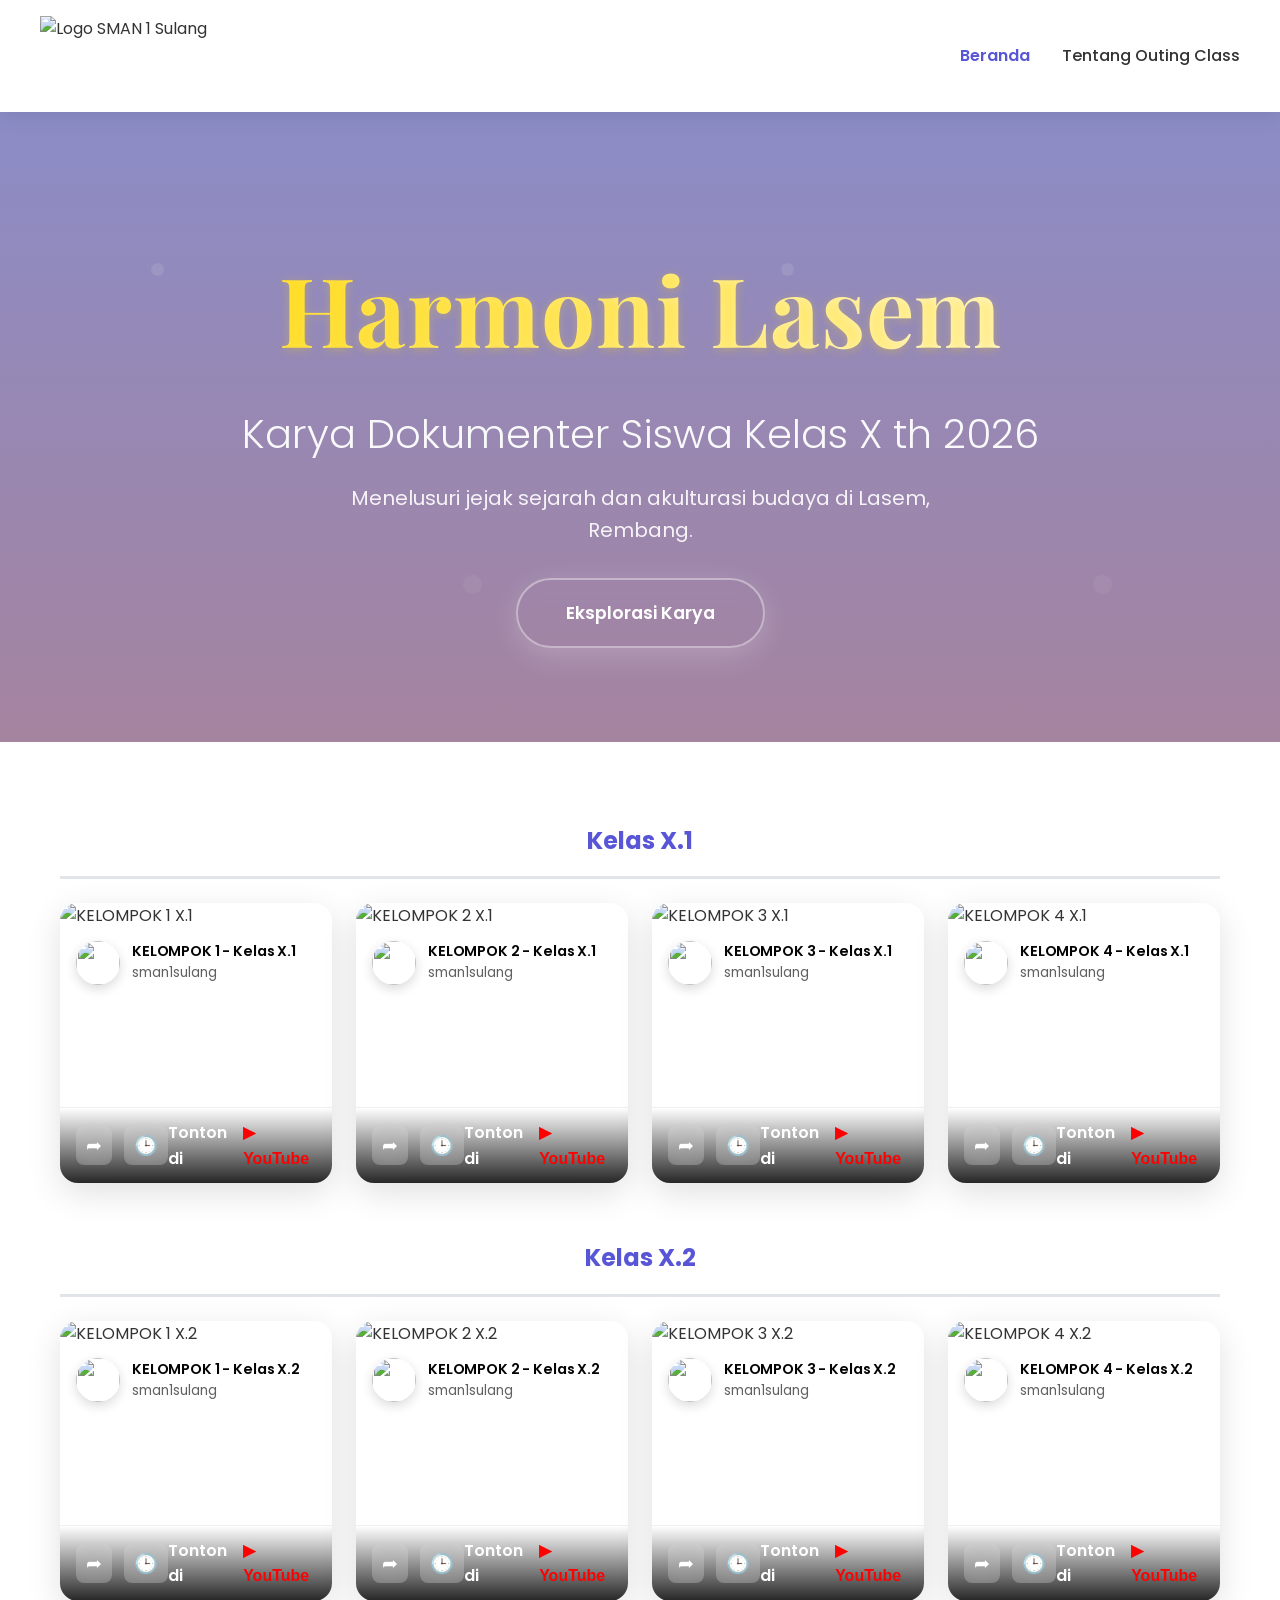
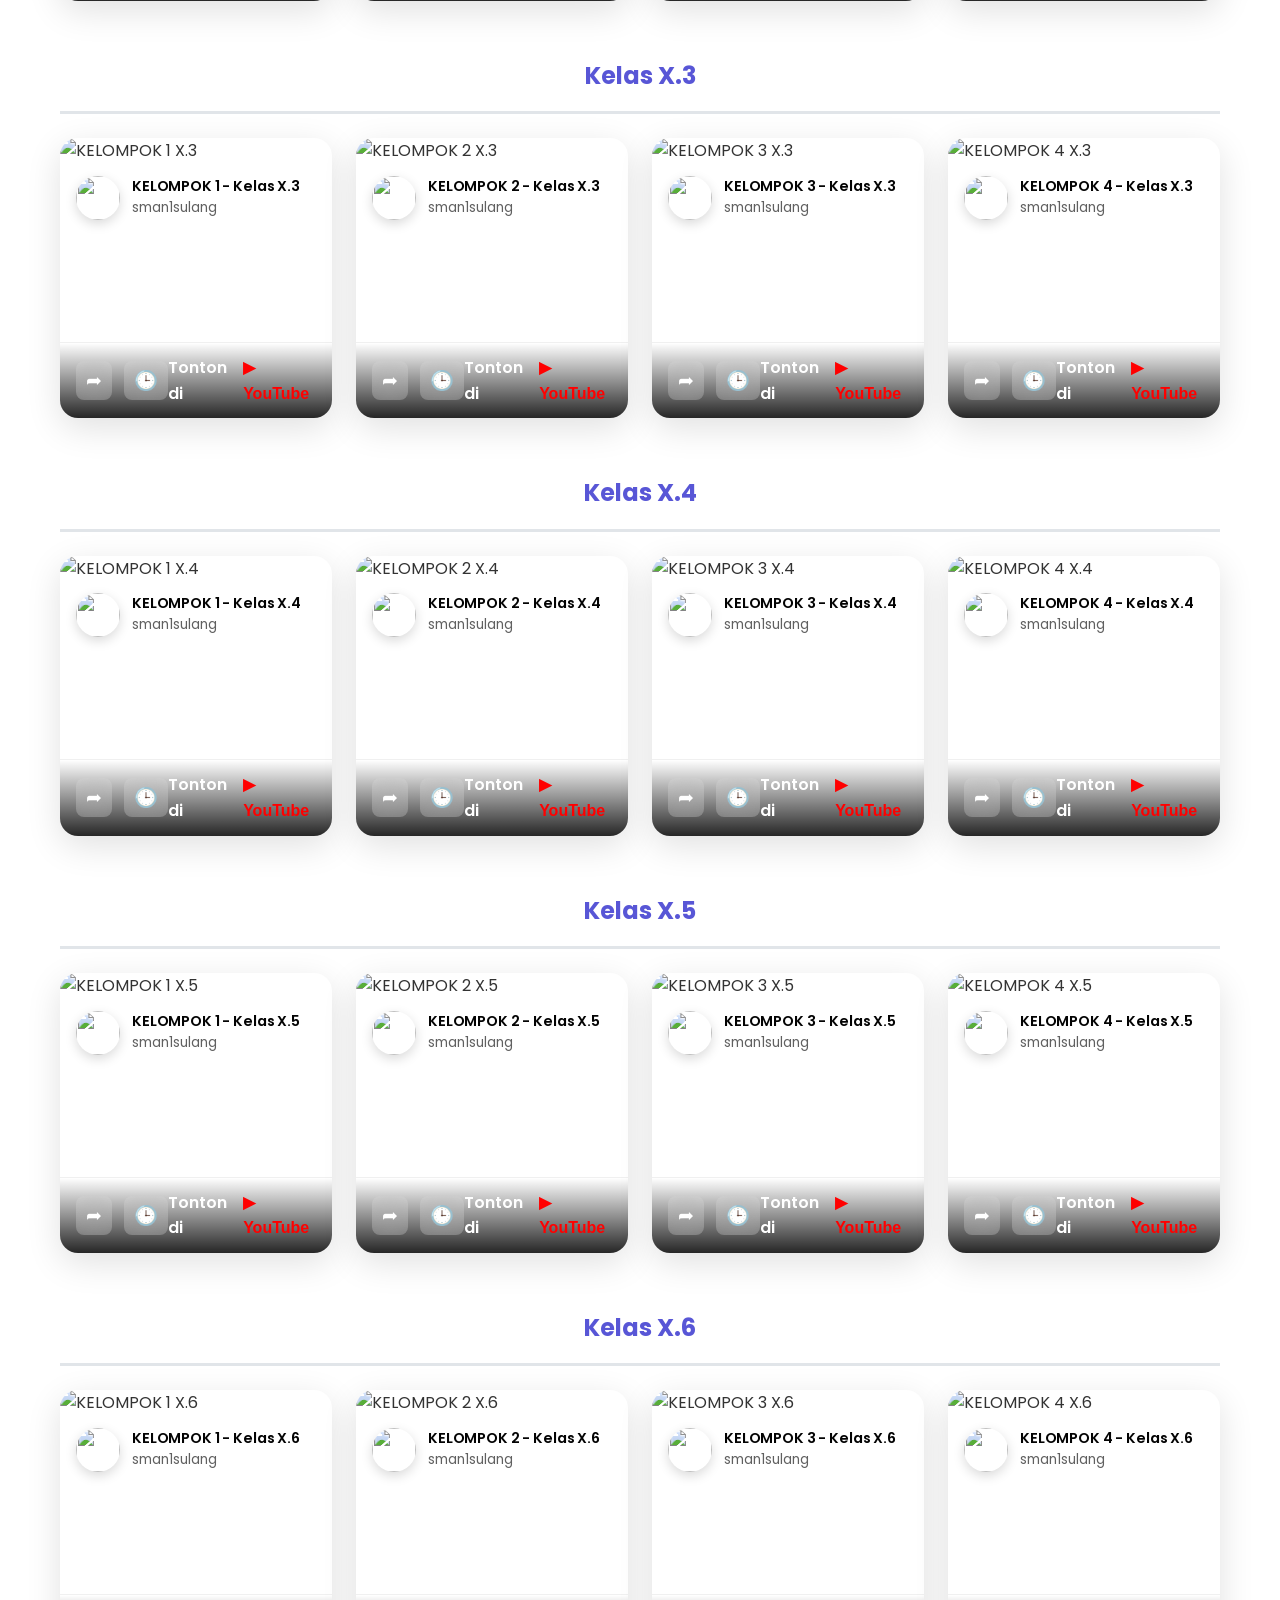
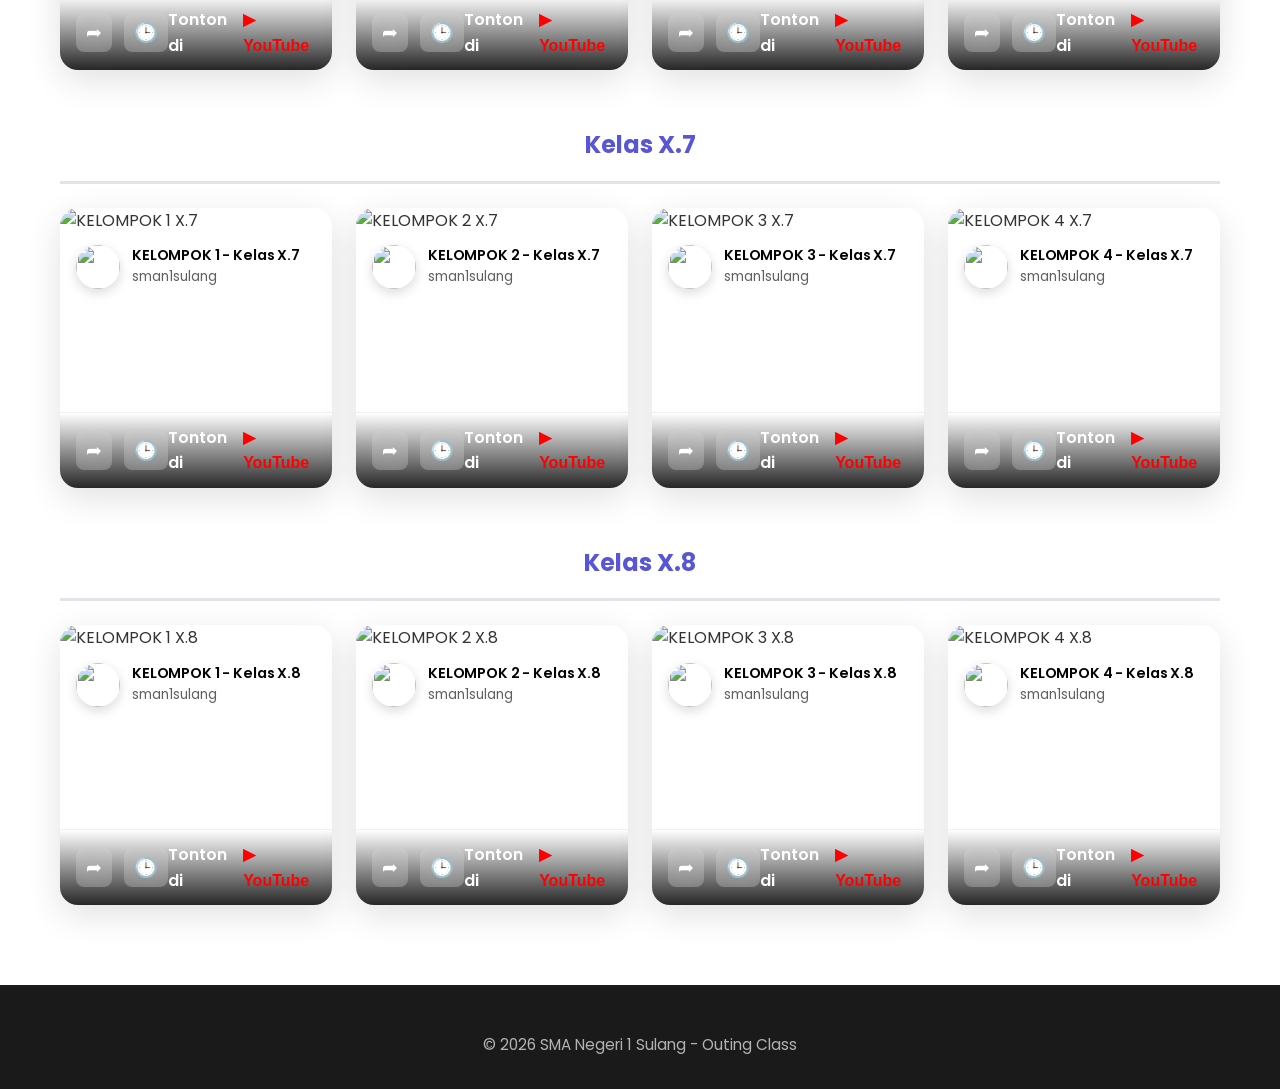
==== index.html @ b5f08b44 "Add files via upload" ====
<!DOCTYPE html>
<html lang="id">
<head>
    <meta charset="UTF-8">
    <meta name="viewport" content="width=device-width, initial-scale=1.0">
    <title>Harmoni Lasem - Galeri Karya Siswa</title>
<link rel="stylesheet" href="style.css">
    <script src="script.js" defer></script>
    <link href="https://fonts.googleapis.com/css2?family=Playfair+Display:ital,wght@0,700;1,700&amp;family=Poppins:wght@300;400;600&amp;display=swap" rel="stylesheet">
</head>
<body>

    <header class="header-section">
        <div class="container header-content">
            <img src="https://i.ibb.co.com/qY4R6RC9/logo-1.png" alt="Logo SMAN 1 Sulang" class="logo">
            <nav>
                <ul>
<li><a href="#" class="active">Beranda</a></li>
<li><a href="about-modal.html">Tentang Outing Class</a></li>
                </ul>
            </nav>
        </div>
    </header>

    <section class="hero">
        <div class="container">
            <h1 class="title-script">Harmoni Lasem</h1>
            <h2>Karya Dokumenter Siswa Kelas X th 2026</h2>
            <p>Menelusuri jejak sejarah dan akulturasi budaya di Lasem, Rembang.</p>
            <a href="#main-content" class="cta-button">Eksplorasi Karya</a>
        </div>
    </section>

    <main id="main-content" class="container">
        <div class="video-grid">
            <!-- Section Divider for X.1 -->
            <div style="grid-column: 1 / -1; text-align: center; padding: 2rem 0 1rem; font-size: 1.5rem; font-weight: 700; color: #5856d6; border-bottom: 3px solid #e1e5e9;">
                Kelas X.1
            </div>

            <!-- KELOMPOK 1 X.1 -->
            <a href="https://youtu.be/pcBZK5h7bUU?si=q7IPgpDXTKO3xxKL" target="_blank" class="video-link">
            <div class="video-container">
                <div class="yt-frame">
                    <img src="https://img.youtube.com/vi/pcBZK5h7bUU/maxresdefault.jpg" alt="KELOMPOK 1 X.1" class="yt-thumb">
                    <div class="yt-header">
                        <img src="logo.jpeg" class="channel-logo">
                        <div class="yt-titles">
                            <div class="video-title">KELOMPOK 1 - Kelas X.1</div>
                            <div class="channel-name">sman1sulang</div>
                        </div>
                    </div>
                    <div class="yt-play-btn">
                        <svg height="100%" version="1.1" viewBox="0 0 68 48" width="100%">
                            <path class="ytp-large-play-button-bg" d="M66.52,7.74c-0.78-2.93-2.49-5.41-5.42-6.19C55.79,0.13,34,0,34,0S12.21,0.13,6.9,1.55 c-2.93,0.78-4.63,3.26-5.42,6.19C0.06,13.05,0,24,0,24s0.06,10.95,1.48,16.26c0.78,2.93,2.49,5.41,5.42,6.19 C12.21,47.87,34,48,34,48s21.79-0.13,27.1-1.55c2.93-0.78,4.64-3.26,5.42-6.19C67.94,34.95,68,24,68,24S67.94,13.05,66.52,7.74z" fill="#f00"></path>
                            <path d="M 45,24 27,14 27,34" fill="#fff"></path>
                        </svg>
                    </div>
                    <div class="yt-footer">
                        <div class="yt-footer-left">
                            <button class="yt-icon-btn">➦</button>
                            <button class="yt-icon-btn">🕒</button>
                        </div>
                        <span class="yt-watch-link">
                            Tonton di <span class="yt-logo-text">▶ YouTube</span>
                        </span>
                    </div>
                </div>
            </div>
            </a>

            <!-- KELOMPOK 2 X.1 -->
            <a href="https://youtu.be/__XR0zE_ZVQ?si=6N3XcTKofDZyF2oX" target="_blank" class="video-link">
            <div class="video-container">
                <div class="yt-frame">
                    <img src="https://img.youtube.com/vi/__XR0zE_ZVQ/maxresdefault.jpg" alt="KELOMPOK 2 X.1" class="yt-thumb">
                    <div class="yt-header">
                        <img src="logo.jpeg" class="channel-logo">
                        <div class="yt-titles">
                            <div class="video-title">KELOMPOK 2 - Kelas X.1</div>
                            <div class="channel-name">sman1sulang</div>
                        </div>
                    </div>
                    <div class="yt-play-btn">
                        <svg height="100%" version="1.1" viewBox="0 0 68 48" width="100%">
                            <path class="ytp-large-play-button-bg" d="M66.52,7.74c-0.78-2.93-2.49-5.41-5.42-6.19C55.79,0.13,34,0,34,0S12.21,0.13,6.9,1.55 c-2.93,0.78-4.63,3.26-5.42,6.19C0.06,13.05,0,24,0,24s0.06,10.95,1.48,16.26c0.78,2.93,2.49,5.41,5.42,6.19 C12.21,47.87,34,48,34,48s21.79-0.13,27.1-1.55c2.93-0.78,4.64-3.26,5.42-6.19C67.94,34.95,68,24,68,24S67.94,13.05,66.52,7.74z" fill="#f00"></path>
                            <path d="M 45,24 27,14 27,34" fill="#fff"></path>
                        </svg>
                    </div>
                    <div class="yt-footer">
                        <div class="yt-footer-left">
                            <button class="yt-icon-btn">➦</button>
                            <button class="yt-icon-btn">🕒</button>
                        </div>
                        <span class="yt-watch-link">
                            Tonton di <span class="yt-logo-text">▶ YouTube</span>
                        </span>
                    </div>
                </div>
            </div>
            </a>

            <!-- KELOMPOK 3 X.1 -->
            <a href="https://youtu.be/mEAQKmsqgUo?si=3_nkqa0vFwJqg9dy" target="_blank" class="video-link">
            <div class="video-container">
                <div class="yt-frame">
                    <img src="https://img.youtube.com/vi/mEAQKmsqgUo/maxresdefault.jpg" alt="KELOMPOK 3 X.1" class="yt-thumb">
                    <div class="yt-header">
                        <img src="logo.jpeg" class="channel-logo">
                        <div class="yt-titles">
                            <div class="video-title">KELOMPOK 3 - Kelas X.1</div>
                            <div class="channel-name">sman1sulang</div>
                        </div>
                    </div>
                    <div class="yt-play-btn">
                        <svg height="100%" version="1.1" viewBox="0 0 68 48" width="100%">
                            <path class="ytp-large-play-button-bg" d="M66.52,7.74c-0.78-2.93-2.49-5.41-5.42-6.19C55.79,0.13,34,0,34,0S12.21,0.13,6.9,1.55 c-2.93,0.78-4.63,3.26-5.42,6.19C0.06,13.05,0,24,0,24s0.06,10.95,1.48,16.26c0.78,2.93,2.49,5.41,5.42,6.19 C12.21,47.87,34,48,34,48s21.79-0.13,27.1-1.55c2.93-0.78,4.64-3.26,5.42-6.19C67.94,34.95,68,24,68,24S67.94,13.05,66.52,7.74z" fill="#f00"></path>
                            <path d="M 45,24 27,14 27,34" fill="#fff"></path>
                        </svg>
                    </div>
                    <div class="yt-footer">
                        <div class="yt-footer-left">
                            <button class="yt-icon-btn">➦</button>
                            <button class="yt-icon-btn">🕒</button>
                        </div>
                        <span class="yt-watch-link">
                            Tonton di <span class="yt-logo-text">▶ YouTube</span>
                        </span>
                    </div>
                </div>
            </div>
            </a>

            <!-- KELOMPOK 4 X.1 -->
            <a href="https://youtu.be/B3sKmVxnNyg?si=pcuxHMN0-N9YpokQ" target="_blank" class="video-link">
            <div class="video-container">
                <div class="yt-frame">
                    <img src="https://img.youtube.com/vi/B3sKmVxnNyg/maxresdefault.jpg" alt="KELOMPOK 4 X.1" class="yt-thumb">
                    <div class="yt-header">
                        <img src="logo.jpeg" class="channel-logo">
                        <div class="yt-titles">
                            <div class="video-title">KELOMPOK 4 - Kelas X.1</div>
                            <div class="channel-name">sman1sulang</div>
                        </div>
                    </div>
                    <div class="yt-play-btn">
                        <svg height="100%" version="1.1" viewBox="0 0 68 48" width="100%">
                            <path class="ytp-large-play-button-bg" d="M66.52,7.74c-0.78-2.93-2.49-5.41-5.42-6.19C55.79,0.13,34,0,34,0S12.21,0.13,6.9,1.55 c-2.93,0.78-4.63,3.26-5.42,6.19C0.06,13.05,0,24,0,24s0.06,10.95,1.48,16.26c0.78,2.93,2.49,5.41,5.42,6.19 C12.21,47.87,34,48,34,48s21.79-0.13,27.1-1.55c2.93-0.78,4.64-3.26,5.42-6.19C67.94,34.95,68,24,68,24S67.94,13.05,66.52,7.74z" fill="#f00"></path>
                            <path d="M 45,24 27,14 27,34" fill="#fff"></path>
                        </svg>
                    </div>
                    <div class="yt-footer">
                        <div class="yt-footer-left">
                            <button class="yt-icon-btn">➦</button>
                            <button class="yt-icon-btn">🕒</button>
                        </div>
                        <span class="yt-watch-link">
                            Tonton di <span class="yt-logo-text">▶ YouTube</span>
                        </span>
                    </div>
                </div>
            </div>
            </a>


            <!-- Section Divider for X.2 -->
            <div style="grid-column: 1 / -1; text-align: center; padding: 2rem 0 1rem; font-size: 1.5rem; font-weight: 700; color: #5856d6; border-bottom: 3px solid #e1e5e9;">
                Kelas X.2
            </div>

            <!-- KELOMPOK 1 X.2 -->
            <a href="https://youtu.be/zAtWSWYkLL8?feature=shared" target="_blank" class="video-link">
            <div class="video-container">
                <div class="yt-frame">
                    <img src="https://img.youtube.com/vi/zAtWSWYkLL8/maxresdefault.jpg" alt="KELOMPOK 1 X.2" class="yt-thumb">
                    <div class="yt-header">
                        <img src="logo.jpeg" class="channel-logo">
                        <div class="yt-titles">
                            <div class="video-title">KELOMPOK 1 - Kelas X.2</div>
                            <div class="channel-name">sman1sulang</div>
                        </div>
                    </div>
                    <div class="yt-play-btn">
                        <svg height="100%" version="1.1" viewBox="0 0 68 48" width="100%">
                            <path class="ytp-large-play-button-bg" d="M66.52,7.74c-0.78-2.93-2.49-5.41-5.42-6.19C55.79,0.13,34,0,34,0S12.21,0.13,6.9,1.55 c-2.93,0.78-4.63,3.26-5.42,6.19C0.06,13.05,0,24,0,24s0.06,10.95,1.48,16.26c0.78,2.93,2.49,5.41,5.42,6.19 C12.21,47.87,34,48,34,48s21.79-0.13,27.1-1.55c2.93-0.78,4.64-3.26,5.42-6.19C67.94,34.95,68,24,68,24S67.94,13.05,66.52,7.74z" fill="#f00"></path>
                            <path d="M 45,24 27,14 27,34" fill="#fff"></path>
                        </svg>
                    </div>
                    <div class="yt-footer">
                        <div class="yt-footer-left">
                            <button class="yt-icon-btn">➦</button>
                            <button class="yt-icon-btn">🕒</button>
                        </div>
                        <span class="yt-watch-link">
                            Tonton di <span class="yt-logo-text">▶ YouTube</span>
                        </span>
                    </div>
                </div>
            </div>
            </a>

            <!-- KELOMPOK 2 X.2 -->
            <a href="https://youtu.be/PwWCE20qEDw?si=O34WefiMrpA0xLQM" target="_blank" class="video-link">
            <div class="video-container">
                <div class="yt-frame">
                    <img src="https://img.youtube.com/vi/PwWCE20qEDw/maxresdefault.jpg" alt="KELOMPOK 2 X.2" class="yt-thumb">
                    <div class="yt-header">
                        <img src="logo.jpeg" class="channel-logo">
                        <div class="yt-titles">
                            <div class="video-title">KELOMPOK 2 - Kelas X.2</div>
                            <div class="channel-name">sman1sulang</div>
                        </div>
                    </div>
                    <div class="yt-play-btn">
                        <svg height="100%" version="1.1" viewBox="0 0 68 48" width="100%">
                            <path class="ytp-large-play-button-bg" d="M66.52,7.74c-0.78-2.93-2.49-5.41-5.42-6.19C55.79,0.13,34,0,34,0S12.21,0.13,6.9,1.55 c-2.93,0.78-4.63,3.26-5.42,6.19C0.06,13.05,0,24,0,24s0.06,10.95,1.48,16.26c0.78,2.93,2.49,5.41,5.42,6.19 C12.21,47.87,34,48,34,48s21.79-0.13,27.1-1.55c2.93-0.78,4.64-3.26,5.42-6.19C67.94,34.95,68,24,68,24S67.94,13.05,66.52,7.74z" fill="#f00"></path>
                            <path d="M 45,24 27,14 27,34" fill="#fff"></path>
                        </svg>
                    </div>
                    <div class="yt-footer">
                        <div class="yt-footer-left">
                            <button class="yt-icon-btn">➦</button>
                            <button class="yt-icon-btn">🕒</button>
                        </div>
                        <span class="yt-watch-link">
                            Tonton di <span class="yt-logo-text">▶ YouTube</span>
                        </span>
                    </div>
                </div>
            </div>
            </a>

            <!-- KELOMPOK 3 X.2 -->
            <a href="https://youtu.be/ZH-pacvJlBg?feature=shared" target="_blank" class="video-link">
            <div class="video-container">
                <div class="yt-frame">
                    <img src="https://img.youtube.com/vi/ZH-pacvJlBg/maxresdefault.jpg" alt="KELOMPOK 3 X.2" class="yt-thumb">
                    <div class="yt-header">
                        <img src="logo.jpeg" class="channel-logo">
                        <div class="yt-titles">
                            <div class="video-title">KELOMPOK 3 - Kelas X.2</div>
                            <div class="channel-name">sman1sulang</div>
                        </div>
                    </div>
                    <div class="yt-play-btn">
                        <svg height="100%" version="1.1" viewBox="0 0 68 48" width="100%">
                            <path class="ytp-large-play-button-bg" d="M66.52,7.74c-0.78-2.93-2.49-5.41-5.42-6.19C55.79,0.13,34,0,34,0S12.21,0.13,6.9,1.55 c-2.93,0.78-4.63,3.26-5.42,6.19C0.06,13.05,0,24,0,24s0.06,10.95,1.48,16.26c0.78,2.93,2.49,5.41,5.42,6.19 C12.21,47.87,34,48,34,48s21.79-0.13,27.1-1.55c2.93-0.78,4.64-3.26,5.42-6.19C67.94,34.95,68,24,68,24S67.94,13.05,66.52,7.74z" fill="#f00"></path>
                            <path d="M 45,24 27,14 27,34" fill="#fff"></path>
                        </svg>
                    </div>
                    <div class="yt-footer">
                        <div class="yt-footer-left">
                            <button class="yt-icon-btn">➦</button>
                            <button class="yt-icon-btn">🕒</button>
                        </div>
                        <span class="yt-watch-link">
                            Tonton di <span class="yt-logo-text">▶ YouTube</span>
                        </span>
                    </div>
                </div>
            </div>
            </a>

            <!-- KELOMPOK 4 X.2 -->
            <a href="https://youtu.be/HDqShQtXJug?si=Kl_oqOSu0D5CcJas" target="_blank" class="video-link">
            <div class="video-container">
                <div class="yt-frame">
                    <img src="https://img.youtube.com/vi/HDqShQtXJug/maxresdefault.jpg" alt="KELOMPOK 4 X.2" class="yt-thumb">
                    <div class="yt-header">
                        <img src="logo.jpeg" class="channel-logo">
                        <div class="yt-titles">
                            <div class="video-title">KELOMPOK 4 - Kelas X.2</div>
                            <div class="channel-name">sman1sulang</div>
                        </div>
                    </div>
                    <div class="yt-play-btn">
                        <svg height="100%" version="1.1" viewBox="0 0 68 48" width="100%">
                            <path class="ytp-large-play-button-bg" d="M66.52,7.74c-0.78-2.93-2.49-5.41-5.42-6.19C55.79,0.13,34,0,34,0S12.21,0.13,6.9,1.55 c-2.93,0.78-4.63,3.26-5.42,6.19C0.06,13.05,0,24,0,24s0.06,10.95,1.48,16.26c0.78,2.93,2.49,5.41,5.42,6.19 C12.21,47.87,34,48,34,48s21.79-0.13,27.1-1.55c2.93-0.78,4.64-3.26,5.42-6.19C67.94,34.95,68,24,68,24S67.94,13.05,66.52,7.74z" fill="#f00"></path>
                            <path d="M 45,24 27,14 27,34" fill="#fff"></path>
                        </svg>
                    </div>
                    <div class="yt-footer">
                        <div class="yt-footer-left">
                            <button class="yt-icon-btn">➦</button>
                            <button class="yt-icon-btn">🕒</button>
                        </div>
                        <span class="yt-watch-link">
                            Tonton di <span class="yt-logo-text">▶ YouTube</span>
                        </span>
                    </div>
                </div>
            </div>
            </a>

            <!-- Section Divider for X.3 -->
            <div style="grid-column: 1 / -1; text-align: center; padding: 2rem 0 1rem; font-size: 1.5rem; font-weight: 700; color: #5856d6; border-bottom: 3px solid #e1e5e9;">
                Kelas X.3
            </div>

            <!-- KELOMPOK 1 X.3 -->
            <a href="https://youtu.be/-9wzygX2t-o?si=-GBWYjVt5IVzeVZ1" target="_blank" class="video-link">
            <div class="video-container">
                <div class="yt-frame">
                    <img src="https://img.youtube.com/vi/-9wzygX2t-o/maxresdefault.jpg" alt="KELOMPOK 1 X.3" class="yt-thumb">
                    <div class="yt-header">
                        <img src="logo.jpeg" class="channel-logo">
                        <div class="yt-titles">
                            <div class="video-title">KELOMPOK 1 - Kelas X.3</div>
                            <div class="channel-name">sman1sulang</div>
                        </div>
                    </div>
                    <div class="yt-play-btn">
                        <svg height="100%" version="1.1" viewBox="0 0 68 48" width="100%">
                            <path class="ytp-large-play-button-bg" d="M66.52,7.74c-0.78-2.93-2.49-5.41-5.42-6.19C55.79,0.13,34,0,34,0S12.21,0.13,6.9,1.55 c-2.93,0.78-4.63,3.26-5.42,6.19C0.06,13.05,0,24,0,24s0.06,10.95,1.48,16.26c0.78,2.93,2.49,5.41,5.42,6.19 C12.21,47.87,34,48,34,48s21.79-0.13,27.1-1.55c2.93-0.78,4.64-3.26,5.42-6.19C67.94,34.95,68,24,68,24S67.94,13.05,66.52,7.74z" fill="#f00"></path>
                            <path d="M 45,24 27,14 27,34" fill="#fff"></path>
                        </svg>
                    </div>
                    <div class="yt-footer">
                        <div class="yt-footer-left">
                            <button class="yt-icon-btn">➦</button>
                            <button class="yt-icon-btn">🕒</button>
                        </div>
                        <span class="yt-watch-link">
                            Tonton di <span class="yt-logo-text">▶ YouTube</span>
                        </span>
                    </div>
                </div>
            </div>
            </a>

            <!-- KELOMPOK 2 X.3 -->
            <a href="https://youtu.be/sIhjLl4dTww?feature=shared" target="_blank" class="video-link">
            <div class="video-container">
                <div class="yt-frame">
                    <img src="https://img.youtube.com/vi/sIhjLl4dTww/maxresdefault.jpg" alt="KELOMPOK 2 X.3" class="yt-thumb">
                    <div class="yt-header">
                        <img src="logo.jpeg" class="channel-logo">
                        <div class="yt-titles">
                            <div class="video-title">KELOMPOK 2 - Kelas X.3</div>
                            <div class="channel-name">sman1sulang</div>
                        </div>
                    </div>
                    <div class="yt-play-btn">
                        <svg height="100%" version="1.1" viewBox="0 0 68 48" width="100%">
                            <path class="ytp-large-play-button-bg" d="M66.52,7.74c-0.78-2.93-2.49-5.41-5.42-6.19C55.79,0.13,34,0,34,0S12.21,0.13,6.9,1.55 c-2.93,0.78-4.63,3.26-5.42,6.19C0.06,13.05,0,24,0,24s0.06,10.95,1.48,16.26c0.78,2.93,2.49,5.41,5.42,6.19 C12.21,47.87,34,48,34,48s21.79-0.13,27.1-1.55c2.93-0.78,4.64-3.26,5.42-6.19C67.94,34.95,68,24,68,24S67.94,13.05,66.52,7.74z" fill="#f00"></path>
                            <path d="M 45,24 27,14 27,34" fill="#fff"></path>
                        </svg>
                    </div>
                    <div class="yt-footer">
                        <div class="yt-footer-left">
                            <button class="yt-icon-btn">➦</button>
                            <button class="yt-icon-btn">🕒</button>
                        </div>
                        <span class="yt-watch-link">
                            Tonton di <span class="yt-logo-text">▶ YouTube</span>
                        </span>
                    </div>
                </div>
            </div>
            </a>

            <!-- KELOMPOK 3 X.3 -->
            <a href="https://youtu.be/8-RYG8P07uE?si=d3idnYQjxhCtLZ3E" target="_blank" class="video-link">
            <div class="video-container">
                <div class="yt-frame">
                    <img src="https://img.youtube.com/vi/8-RYG8P07uE/maxresdefault.jpg" alt="KELOMPOK 3 X.3" class="yt-thumb">
                    <div class="yt-header">
                        <img src="logo.jpeg" class="channel-logo">
                        <div class="yt-titles">
                            <div class="video-title">KELOMPOK 3 - Kelas X.3</div>
                            <div class="channel-name">sman1sulang</div>
                        </div>
                    </div>
                    <div class="yt-play-btn">
                        <svg height="100%" version="1.1" viewBox="0 0 68 48" width="100%">
                            <path class="ytp-large-play-button-bg" d="M66.52,7.74c-0.78-2.93-2.49-5.41-5.42-6.19C55.79,0.13,34,0,34,0S12.21,0.13,6.9,1.55 c-2.93,0.78-4.63,3.26-5.42,6.19C0.06,13.05,0,24,0,24s0.06,10.95,1.48,16.26c0.78,2.93,2.49,5.41,5.42,6.19 C12.21,47.87,34,48,34,48s21.79-0.13,27.1-1.55c2.93-0.78,4.64-3.26,5.42-6.19C67.94,34.95,68,24,68,24S67.94,13.05,66.52,7.74z" fill="#f00"></path>
                            <path d="M 45,24 27,14 27,34" fill="#fff"></path>
                        </svg>
                    </div>
                    <div class="yt-footer">
                        <div class="yt-footer-left">
                            <button class="yt-icon-btn">➦</button>
                            <button class="yt-icon-btn">🕒</button>
                        </div>
                        <span class="yt-watch-link">
                            Tonton di <span class="yt-logo-text">▶ YouTube</span>
                        </span>
                    </div>
                </div>
            </div>
            </a>

            <!-- KELOMPOK 4 X.3 -->
            <a href="https://youtu.be/rwPOwmh86Ao?si=12TY2B5uJcc0V-U2" target="_blank" class="video-link">
            <div class="video-container">
                <div class="yt-frame">
                    <img src="https://img.youtube.com/vi/rwPOwmh86Ao/maxresdefault.jpg" alt="KELOMPOK 4 X.3" class="yt-thumb">
                    <div class="yt-header">
                        <img src="logo.jpeg" class="channel-logo">
                        <div class="yt-titles">
                            <div class="video-title">KELOMPOK 4 - Kelas X.3</div>
                            <div class="channel-name">sman1sulang</div>
                        </div>
                    </div>
                    <div class="yt-play-btn">
                        <svg height="100%" version="1.1" viewBox="0 0 68 48" width="100%">
                            <path class="ytp-large-play-button-bg" d="M66.52,7.74c-0.78-2.93-2.49-5.41-5.42-6.19C55.79,0.13,34,0,34,0S12.21,0.13,6.9,1.55 c-2.93,0.78-4.63,3.26-5.42,6.19C0.06,13.05,0,24,0,24s0.06,10.95,1.48,16.26c0.78,2.93,2.49,5.41,5.42,6.19 C12.21,47.87,34,48,34,48s21.79-0.13,27.1-1.55c2.93-0.78,4.64-3.26,5.42-6.19C67.94,34.95,68,24,68,24S67.94,13.05,66.52,7.74z" fill="#f00"></path>
                            <path d="M 45,24 27,14 27,34" fill="#fff"></path>
                        </svg>
                    </div>
                    <div class="yt-footer">
                        <div class="yt-footer-left">
                            <button class="yt-icon-btn">➦</button>
                            <button class="yt-icon-btn">🕒</button>
                        </div>
                        <span class="yt-watch-link">
                            Tonton di <span class="yt-logo-text">▶ YouTube</span>
                        </span>
                    </div>
                </div>
            </div>
            </a>

            <!-- Section Divider for X.4 -->
            <div style="grid-column: 1 / -1; text-align: center; padding: 2rem 0 1rem; font-size: 1.5rem; font-weight: 700; color: #5856d6; border-bottom: 3px solid #e1e5e9;">
                Kelas X.4
            </div>

            <!-- KELOMPOK 1 X.4 -->
            <!-- KELOMPOK 1 X.4 -->
            <a href="https://youtu.be/jksx3lnDSNw?si=74L1YvnlNcRRCenN" target="_blank" class="video-link">
            <div class="video-container">
                <div class="yt-frame">
                    <img src="https://img.youtube.com/vi/jksx3lnDSNw/maxresdefault.jpg" alt="KELOMPOK 1 X.4" class="yt-thumb">
                    <div class="yt-header">
                        <img src="logo.jpeg" class="channel-logo">
                        <div class="yt-titles">
                            <div class="video-title">KELOMPOK 1 - Kelas X.4</div>
                            <div class="channel-name">sman1sulang</div>
                        </div>
                    </div>
                    <div class="yt-play-btn">
                        <svg height="100%" version="1.1" viewBox="0 0 68 48" width="100%">
                            <path class="ytp-large-play-button-bg" d="M66.52,7.74c-0.78-2.93-2.49-5.41-5.42-6.19C55.79,0.13,34,0,34,0S12.21,0.13,6.9,1.55 c-2.93,0.78-4.63,3.26-5.42,6.19C0.06,13.05,0,24,0,24s0.06,10.95,1.48,16.26c0.78,2.93,2.49,5.41,5.42,6.19 C12.21,47.87,34,48,34,48s21.79-0.13,27.1-1.55c2.93-0.78,4.64-3.26,5.42-6.19C67.94,34.95,68,24,68,24S67.94,13.05,66.52,7.74z" fill="#f00"></path>
                            <path d="M 45,24 27,14 27,34" fill="#fff"></path>
                        </svg>
                    </div>
                    <div class="yt-footer">
                        <div class="yt-footer-left">
                            <button class="yt-icon-btn">➦</button>
                            <button class="yt-icon-btn">🕒</button>
                        </div>
                        <span class="yt-watch-link">
                            Tonton di <span class="yt-logo-text">▶ YouTube</span>
                        </span>
                    </div>
                </div>
            </div>
            </a>

            <!-- KELOMPOK 2 X.4 -->
            <!-- KELOMPOK 2 X.4 -->
            <a href="https://youtu.be/G9JWuQIMaTo?si=wwx-W9ESY1Jji5hB" target="_blank" class="video-link">
            <div class="video-container">
                <div class="yt-frame">
                    <img src="https://img.youtube.com/vi/G9JWuQIMaTo/maxresdefault.jpg" alt="KELOMPOK 2 X.4" class="yt-thumb">
                    <div class="yt-header">
                        <img src="logo.jpeg" class="channel-logo">
                        <div class="yt-titles">
                            <div class="video-title">KELOMPOK 2 - Kelas X.4</div>
                            <div class="channel-name">sman1sulang</div>
                        </div>
                    </div>
                    <div class="yt-play-btn">
                        <svg height="100%" version="1.1" viewBox="0 0 68 48" width="100%">
                            <path class="ytp-large-play-button-bg" d="M66.52,7.74c-0.78-2.93-2.49-5.41-5.42-6.19C55.79,0.13,34,0,34,0S12.21,0.13,6.9,1.55 c-2.93,0.78-4.63,3.26-5.42,6.19C0.06,13.05,0,24,0,24s0.06,10.95,1.48,16.26c0.78,2.93,2.49,5.41,5.42,6.19 C12.21,47.87,34,48,34,48s21.79-0.13,27.1-1.55c2.93-0.78,4.64-3.26,5.42-6.19C67.94,34.95,68,24,68,24S67.94,13.05,66.52,7.74z" fill="#f00"></path>
                            <path d="M 45,24 27,14 27,34" fill="#fff"></path>
                        </svg>
                    </div>
                    <div class="yt-footer">
                        <div class="yt-footer-left">
                            <button class="yt-icon-btn">➦</button>
                            <button class="yt-icon-btn">🕒</button>
                        </div>
                        <span class="yt-watch-link">
                            Tonton di <span class="yt-logo-text">▶ YouTube</span>
                        </span>
                    </div>
                </div>
            </div>
            </a>

            <!-- KELOMPOK 3 X.4 -->
            <!-- KELOMPOK 3 X.4 -->
            <a href="https://youtu.be/ZVpVG_KNKC4?si=NpAqOkTMYB6MQzeG" target="_blank" class="video-link">
            <div class="video-container">
                <div class="yt-frame">
                    <img src="https://img.youtube.com/vi/ZVpVG_KNKC4/maxresdefault.jpg" alt="KELOMPOK 3 X.4" class="yt-thumb">
                    <div class="yt-header">
                        <img src="logo.jpeg" class="channel-logo">
                        <div class="yt-titles">
                            <div class="video-title">KELOMPOK 3 - Kelas X.4</div>
                            <div class="channel-name">sman1sulang</div>
                        </div>
                    </div>
                    <div class="yt-play-btn">
                        <svg height="100%" version="1.1" viewBox="0 0 68 48" width="100%">
                            <path class="ytp-large-play-button-bg" d="M66.52,7.74c-0.78-2.93-2.49-5.41-5.42-6.19C55.79,0.13,34,0,34,0S12.21,0.13,6.9,1.55 c-2.93,0.78-4.63,3.26-5.42,6.19C0.06,13.05,0,24,0,24s0.06,10.95,1.48,16.26c0.78,2.93,2.49,5.41,5.42,6.19 C12.21,47.87,34,48,34,48s21.79-0.13,27.1-1.55c2.93-0.78,4.64-3.26,5.42-6.19C67.94,34.95,68,24,68,24S67.94,13.05,66.52,7.74z" fill="#f00"></path>
                            <path d="M 45,24 27,14 27,34" fill="#fff"></path>
                        </svg>
                    </div>
                    <div class="yt-footer">
                        <div class="yt-footer-left">
                            <button class="yt-icon-btn">➦</button>
                            <button class="yt-icon-btn">🕒</button>
                        </div>
                        <span class="yt-watch-link">
                            Tonton di <span class="yt-logo-text">▶ YouTube</span>
                        </span>
                    </div>
                </div>
            </div>
            </a>

            <!-- KELOMPOK 4 X.4 -->
<a href="https://youtu.be/wl-h5WZ-Pb8?si=pWBGN_peqsGiX5M0" target="_blank" class="video-link">
            <div class="video-container">
                <div class="yt-frame">
                    <img src="https://img.youtube.com/vi/wl-h5WZ-Pb8/maxresdefault.jpg" alt="KELOMPOK 4 X.4" class="yt-thumb">
                    <div class="yt-header">
                        <img src="logo.jpeg" class="channel-logo">
                        <div class="yt-titles">
                            <div class="video-title">KELOMPOK 4 - Kelas X.4</div>
                            <div class="channel-name">sman1sulang</div>
                        </div>
                    </div>
                    <div class="yt-play-btn">
                        <svg height="100%" version="1.1" viewBox="0 0 68 48" width="100%">
                            <path class="ytp-large-play-button-bg" d="M66.52,7.74c-0.78-2.93-2.49-5.41-5.42-6.19C55.79,0.13,34,0,34,0S12.21,0.13,6.9,1.55 c-2.93,0.78-4.63,3.26-5.42,6.19C0.06,13.05,0,24,0,24s0.06,10.95,1.48,16.26c0.78,2.93,2.49,5.41,5.42,6.19 C12.21,47.87,34,48,34,48s21.79-0.13,27.1-1.55c2.93-0.78,4.64-3.26,5.42-6.19C67.94,34.95,68,24,68,24S67.94,13.05,66.52,7.74z" fill="#f00"></path>
                            <path d="M 45,24 27,14 27,34" fill="#fff"></path>
                        </svg>
                    </div>
                    <div class="yt-footer">
                        <div class="yt-footer-left">
                            <button class="yt-icon-btn">➦</button>
                            <button class="yt-icon-btn">🕒</button>
                        </div>
                        <span class="yt-watch-link">
                            Tonton di <span class="yt-logo-text">▶ YouTube</span>
                        </span>
                    </div>
                </div>
            </div>
            </a>
            
            <!-- Section Divider for X.5 -->
            <div style="grid-column: 1 / -1; text-align: center; padding: 2rem 0 1rem; font-size: 1.5rem; font-weight: 700; color: #5856d6; border-bottom: 3px solid #e1e5e9;">
                Kelas X.5
            </div>
            <!-- KELOMPOK 1 X.5 -->
            <a href="https://youtu.be/wY7EneGaGh8?si=6z4t_OkhU2WpImTf" target="_blank" class="video-link">
            <div class="video-container">
                <div class="yt-frame">
                    <img src="https://img.youtube.com/vi/wY7EneGaGh8/maxresdefault.jpg" alt="KELOMPOK 1 X.5" class="yt-thumb">
                    <div class="yt-header">
                        <img src="logo.jpeg" class="channel-logo">
                        <div class="yt-titles">
                            <div class="video-title">KELOMPOK 1 - Kelas X.5</div>
                            <div class="channel-name">sman1sulang</div>
                        </div>
                    </div>
                    <div class="yt-play-btn">
                        <svg height="100%" version="1.1" viewBox="0 0 68 48" width="100%">
                            <path class="ytp-large-play-button-bg" d="M66.52,7.74c-0.78-2.93-2.49-5.41-5.42-6.19C55.79,0.13,34,0,34,0S12.21,0.13,6.9,1.55 c-2.93,0.78-4.63,3.26-5.42,6.19C0.06,13.05,0,24,0,24s0.06,10.95,1.48,16.26c0.78,2.93,2.49,5.41,5.42,6.19 C12.21,47.87,34,48,34,48s21.79-0.13,27.1-1.55c2.93-0.78,4.64-3.26,5.42-6.19C67.94,34.95,68,24,68,24S67.94,13.05,66.52,7.74z" fill="#f00"></path>
                            <path d="M 45,24 27,14 27,34" fill="#fff"></path>
                        </svg>
                    </div>
                    <div class="yt-footer">
                        <div class="yt-footer-left">
                            <button class="yt-icon-btn">➦</button>
                            <button class="yt-icon-btn">🕒</button>
                        </div>
                        <span class="yt-watch-link">
                            Tonton di <span class="yt-logo-text">▶ YouTube</span>
                        </span>
                    </div>
                </div>
            </div>
            </a>

            <!-- KELOMPOK 2 X.5 -->
            <a href="https://youtu.be/qLcigo8YNsQ?si=E_L6y1P_cb7eSoVT" target="_blank" class="video-link">
            <div class="video-container">
                <div class="yt-frame">
                    <img src="https://img.youtube.com/vi/qLcigo8YNsQ/maxresdefault.jpg" alt="KELOMPOK 2 X.5" class="yt-thumb">
                    <div class="yt-header">
                        <img src="logo.jpeg" class="channel-logo">
                        <div class="yt-titles">
                            <div class="video-title">KELOMPOK 2 - Kelas X.5</div>
                            <div class="channel-name">sman1sulang</div>
                        </div>
                    </div>
                    <div class="yt-play-btn">
                        <svg height="100%" version="1.1" viewBox="0 0 68 48" width="100%">
                            <path class="ytp-large-play-button-bg" d="M66.52,7.74c-0.78-2.93-2.49-5.41-5.42-6.19C55.79,0.13,34,0,34,0S12.21,0.13,6.9,1.55 c-2.93,0.78-4.63,3.26-5.42,6.19C0.06,13.05,0,24,0,24s0.06,10.95,1.48,16.26c0.78,2.93,2.49,5.41,5.42,6.19 C12.21,47.87,34,48,34,48s21.79-0.13,27.1-1.55c2.93-0.78,4.64-3.26,5.42-6.19C67.94,34.95,68,24,68,24S67.94,13.05,66.52,7.74z" fill="#f00"></path>
                            <path d="M 45,24 27,14 27,34" fill="#fff"></path>
                        </svg>
                    </div>
                    <div class="yt-footer">
                        <div class="yt-footer-left">
                            <button class="yt-icon-btn">➦</button>
                            <button class="yt-icon-btn">🕒</button>
                        </div>
                        <span class="yt-watch-link">
                            Tonton di <span class="yt-logo-text">▶ YouTube</span>
                        </span>
                    </div>
                </div>
            </div>
            </a>

            <!-- KELOMPOK 3 X.5 -->
            <a href="https://youtu.be/eJFmv2DFryI?si=dBprV50MqFPpjuqo" target="_blank" class="video-link">
            <div class="video-container">
                <div class="yt-frame">
                    <img src="https://img.youtube.com/vi/eJFmv2DFryI/maxresdefault.jpg" alt="KELOMPOK 3 X.5" class="yt-thumb">
                    <div class="yt-header">
                        <img src="logo.jpeg" class="channel-logo">
                        <div class="yt-titles">
                            <div class="video-title">KELOMPOK 3 - Kelas X.5</div>
                            <div class="channel-name">sman1sulang</div>
                        </div>
                    </div>
                    <div class="yt-play-btn">
                        <svg height="100%" version="1.1" viewBox="0 0 68 48" width="100%">
                            <path class="ytp-large-play-button-bg" d="M66.52,7.74c-0.78-2.93-2.49-5.41-5.42-6.19C55.79,0.13,34,0,34,0S12.21,0.13,6.9,1.55 c-2.93,0.78-4.63,3.26-5.42,6.19C0.06,13.05,0,24,0,24s0.06,10.95,1.48,16.26c0.78,2.93,2.49,5.41,5.42,6.19 C12.21,47.87,34,48,34,48s21.79-0.13,27.1-1.55c2.93-0.78,4.64-3.26,5.42-6.19C67.94,34.95,68,24,68,24S67.94,13.05,66.52,7.74z" fill="#f00"></path>
                            <path d="M 45,24 27,14 27,34" fill="#fff"></path>
                        </svg>
                    </div>
                    <div class="yt-footer">
                        <div class="yt-footer-left">
                            <button class="yt-icon-btn">➦</button>
                            <button class="yt-icon-btn">🕒</button>
                        </div>
                        <span class="yt-watch-link">
                            Tonton di <span class="yt-logo-text">▶ YouTube</span>
                        </span>
                    </div>
                </div>
            </div>
            </a>

            <!-- KELOMPOK 4 X.5 -->
            <a href="https://youtu.be/Y6yaWQF_SME?si=ta97NCRMvS1Jp2ey" target="_blank" class="video-link">
            <div class="video-container">
                <div class="yt-frame">
                    <img src="https://img.youtube.com/vi/Y6yaWQF_SME/maxresdefault.jpg" alt="KELOMPOK 4 X.5" class="yt-thumb">
                    <div class="yt-header">
                        <img src="logo.jpeg" class="channel-logo">
                        <div class="yt-titles">
                            <div class="video-title">KELOMPOK 4 - Kelas X.5</div>
                            <div class="channel-name">sman1sulang</div>
                        </div>
                    </div>
                    <div class="yt-play-btn">
                        <svg height="100%" version="1.1" viewBox="0 0 68 48" width="100%">
                            <path class="ytp-large-play-button-bg" d="M66.52,7.74c-0.78-2.93-2.49-5.41-5.42-6.19C55.79,0.13,34,0,34,0S12.21,0.13,6.9,1.55 c-2.93,0.78-4.63,3.26-5.42,6.19C0.06,13.05,0,24,0,24s0.06,10.95,1.48,16.26c0.78,2.93,2.49,5.41,5.42,6.19 C12.21,47.87,34,48,34,48s21.79-0.13,27.1-1.55c2.93-0.78,4.64-3.26,5.42-6.19C67.94,34.95,68,24,68,24S67.94,13.05,66.52,7.74z" fill="#f00"></path>
                            <path d="M 45,24 27,14 27,34" fill="#fff"></path>
                        </svg>
                    </div>
                    <div class="yt-footer">
                        <div class="yt-footer-left">
                            <button class="yt-icon-btn">➦</button>
                            <button class="yt-icon-btn">🕒</button>
                        </div>
                        <span class="yt-watch-link">
                            Tonton di <span class="yt-logo-text">▶ YouTube</span>
                        </span>
                    </div>
                </div>
            </div>
            </a>

           <!-- Section Divider for X.6 -->
            <div style="grid-column: 1 / -1; text-align: center; padding: 2rem 0 1rem; font-size: 1.5rem; font-weight: 700; color: #5856d6; border-bottom: 3px solid #e1e5e9;">
                Kelas X.6
            </div>

            <!-- KELOMPOK 1 X.6 -->
            <a href="https://youtu.be/LagJ7ZxJ6lc?si=5tMCF29EpQ6hvc1H" target="_blank" class="video-link">
            <div class="video-container">
                <div class="yt-frame">
                    <img src="https://img.youtube.com/vi/LagJ7ZxJ6lc/maxresdefault.jpg" alt="KELOMPOK 1 X.6" class="yt-thumb">
                    <div class="yt-header">
                        <img src="logo.jpeg" class="channel-logo">
                        <div class="yt-titles">
                            <div class="video-title">KELOMPOK 1 - Kelas X.6</div>
                            <div class="channel-name">sman1sulang</div>
                        </div>
                    </div>
                    <div class="yt-play-btn">
                        <svg height="100%" version="1.1" viewBox="0 0 68 48" width="100%">
                            <path class="ytp-large-play-button-bg" d="M66.52,7.74c-0.78-2.93-2.49-5.41-5.42-6.19C55.79,0.13,34,0,34,0S12.21,0.13,6.9,1.55 c-2.93,0.78-4.63,3.26-5.42,6.19C0.06,13.05,0,24,0,24s0.06,10.95,1.48,16.26c0.78,2.93,2.49,5.41,5.42,6.19 C12.21,47.87,34,48,34,48s21.79-0.13,27.1-1.55c2.93-0.78,4.64-3.26,5.42-6.19C67.94,34.95,68,24,68,24S67.94,13.05,66.52,7.74z" fill="#f00"></path>
                            <path d="M 45,24 27,14 27,34" fill="#fff"></path>
                        </svg>
                    </div>
                    <div class="yt-footer">
                        <div class="yt-footer-left">
                            <button class="yt-icon-btn">➦</button>
                            <button class="yt-icon-btn">🕒</button>
                        </div>
                        <span class="yt-watch-link">
                            Tonton di <span class="yt-logo-text">▶ YouTube</span>
                        </span>
                    </div>
                </div>
            </div>
            </a>

            <!-- KELOMPOK 2 X.6 -->
            <a href="https://youtu.be/4A0cELkCmpc?si=hZKjlu99Bjo1--Tl" target="_blank" class="video-link">
            <div class="video-container">
                <div class="yt-frame">
                    <img src="https://img.youtube.com/vi/4A0cELkCmpc/maxresdefault.jpg" alt="KELOMPOK 2 X.6" class="yt-thumb">
                    <div class="yt-header">
                        <img src="logo.jpeg" class="channel-logo">
                        <div class="yt-titles">
                            <div class="video-title">KELOMPOK 2 - Kelas X.6</div>
                            <div class="channel-name">sman1sulang</div>
                        </div>
                    </div>
                    <div class="yt-play-btn">
                        <svg height="100%" version="1.1" viewBox="0 0 68 48" width="100%">
                            <path class="ytp-large-play-button-bg" d="M66.52,7.74c-0.78-2.93-2.49-5.41-5.42-6.19C55.79,0.13,34,0,34,0S12.21,0.13,6.9,1.55 c-2.93,0.78-4.63,3.26-5.42,6.19C0.06,13.05,0,24,0,24s0.06,10.95,1.48,16.26c0.78,2.93,2.49,5.41,5.42,6.19 C12.21,47.87,34,48,34,48s21.79-0.13,27.1-1.55c2.93-0.78,4.64-3.26,5.42-6.19C67.94,34.95,68,24,68,24S67.94,13.05,66.52,7.74z" fill="#f00"></path>
                            <path d="M 45,24 27,14 27,34" fill="#fff"></path>
                        </svg>
                    </div>
                    <div class="yt-footer">
                        <div class="yt-footer-left">
                            <button class="yt-icon-btn">➦</button>
                            <button class="yt-icon-btn">🕒</button>
                        </div>
                        <span class="yt-watch-link">
                            Tonton di <span class="yt-logo-text">▶ YouTube</span>
                        </span>
                    </div>
                </div>
            </div>
            </a>

            <!-- KELOMPOK 3 X.6 -->
            <a href="https://youtu.be/Y-5LxYSsYwY?si=sjXAJOEwNlxUZGp9" target="_blank" class="video-link">
            <div class="video-container">
                <div class="yt-frame">
                    <img src="https://img.youtube.com/vi/Y-5LxYSsYwY/maxresdefault.jpg" alt="KELOMPOK 3 X.6" class="yt-thumb">
                    <div class="yt-header">
                        <img src="logo.jpeg" class="channel-logo">
                        <div class="yt-titles">
                            <div class="video-title">KELOMPOK 3 - Kelas X.6</div>
                            <div class="channel-name">sman1sulang</div>
                        </div>
                    </div>
                    <div class="yt-play-btn">
                        <svg height="100%" version="1.1" viewBox="0 0 68 48" width="100%">
                            <path class="ytp-large-play-button-bg" d="M66.52,7.74c-0.78-2.93-2.49-5.41-5.42-6.19C55.79,0.13,34,0,34,0S12.21,0.13,6.9,1.55 c-2.93,0.78-4.63,3.26-5.42,6.19C0.06,13.05,0,24,0,24s0.06,10.95,1.48,16.26c0.78,2.93,2.49,5.41,5.42,6.19 C12.21,47.87,34,48,34,48s21.79-0.13,27.1-1.55c2.93-0.78,4.64-3.26,5.42-6.19C67.94,34.95,68,24,68,24S67.94,13.05,66.52,7.74z" fill="#f00"></path>
                            <path d="M 45,24 27,14 27,34" fill="#fff"></path>
                        </svg>
                    </div>
                    <div class="yt-footer">
                        <div class="yt-footer-left">
                            <button class="yt-icon-btn">➦</button>
                            <button class="yt-icon-btn">🕒</button>
                        </div>
                        <span class="yt-watch-link">
                            Tonton di <span class="yt-logo-text">▶ YouTube</span>
                        </span>
                    </div>
                </div>
            </div>
            </a>

            <!-- KELOMPOK 4 X.6 -->
            <a href="https://youtu.be/KMyNsUhRu5A?si=miUCU7bqwMRoZ3Wq" target="_blank" class="video-link">
            <div class="video-container">
                <div class="yt-frame">
                    <img src="https://img.youtube.com/vi/KMyNsUhRu5A/maxresdefault.jpg" alt="KELOMPOK 4 X.6" class="yt-thumb">
                    <div class="yt-header">
                        <img src="logo.jpeg" class="channel-logo">
                        <div class="yt-titles">
                            <div class="video-title">KELOMPOK 4 - Kelas X.6</div>
                            <div class="channel-name">sman1sulang</div>
                        </div>
                    </div>
                    <div class="yt-play-btn">
                        <svg height="100%" version="1.1" viewBox="0 0 68 48" width="100%">
                            <path class="ytp-large-play-button-bg" d="M66.52,7.74c-0.78-2.93-2.49-5.41-5.42-6.19C55.79,0.13,34,0,34,0S12.21,0.13,6.9,1.55 c-2.93,0.78-4.63,3.26-5.42,6.19C0.06,13.05,0,24,0,24s0.06,10.95,1.48,16.26c0.78,2.93,2.49,5.41,5.42,6.19 C12.21,47.87,34,48,34,48s21.79-0.13,27.1-1.55c2.93-0.78,4.64-3.26,5.42-6.19C67.94,34.95,68,24,68,24S67.94,13.05,66.52,7.74z" fill="#f00"></path>
                            <path d="M 45,24 27,14 27,34" fill="#fff"></path>
                        </svg>
                    </div>
                    <div class="yt-footer">
                        <div class="yt-footer-left">
                            <button class="yt-icon-btn">➦</button>
                            <button class="yt-icon-btn">🕒</button>
                        </div>
                        <span class="yt-watch-link">
                            Tonton di <span class="yt-logo-text">▶ YouTube</span>
                        </span>
                    </div>
                </div>
            </div>
            </a>


            <!-- Section Divider for X.7 -->
            <div style="grid-column: 1 / -1; text-align: center; padding: 2rem 0 1rem; font-size: 1.5rem; font-weight: 700; color: #5856d6; border-bottom: 3px solid #e1e5e9;">
                Kelas X.7
            </div>

            <!-- KELOMPOK 1 X.7 -->
            <a href="https://youtu.be/zKRvvtbroUw?si=tPch2vsBYKwLbRAX" target="_blank" class="video-link">
            <div class="video-container">
                <div class="yt-frame">
                    <img src="https://img.youtube.com/vi/zKRvvtbroUw/maxresdefault.jpg" alt="KELOMPOK 1 X.7" class="yt-thumb">
                    <div class="yt-header">
                        <img src="logo.jpeg" class="channel-logo">
                        <div class="yt-titles">
                            <div class="video-title">KELOMPOK 1 - Kelas X.7</div>
                            <div class="channel-name">sman1sulang</div>
                        </div>
                    </div>
                    <div class="yt-play-btn">
                        <svg height="100%" version="1.1" viewBox="0 0 68 48" width="100%">
                            <path class="ytp-large-play-button-bg" d="M66.52,7.74c-0.78-2.93-2.49-5.41-5.42-6.19C55.79,0.13,34,0,34,0S12.21,0.13,6.9,1.55 c-2.93,0.78-4.63,3.26-5.42,6.19C0.06,13.05,0,24,0,24s0.06,10.95,1.48,16.26c0.78,2.93,2.49,5.41,5.42,6.19 C12.21,47.87,34,48,34,48s21.79-0.13,27.1-1.55c2.93-0.78,4.64-3.26,5.42-6.19C67.94,34.95,68,24,68,24S67.94,13.05,66.52,7.74z" fill="#f00"></path>
                            <path d="M 45,24 27,14 27,34" fill="#fff"></path>
                        </svg>
                    </div>
                    <div class="yt-footer">
                        <div class="yt-footer-left">
                            <button class="yt-icon-btn">➦</button>
                            <button class="yt-icon-btn">🕒</button>
                        </div>
                        <span class="yt-watch-link">
                            Tonton di <span class="yt-logo-text">▶ YouTube</span>
                        </span>
                    </div>
                </div>
            </div>
            </a>

            <!-- KELOMPOK 2 X.7 -->
            <a href="https://youtu.be/8EfQiYh4x-o?feature=shared" target="_blank" class="video-link">
            <div class="video-container">
                <div class="yt-frame">
                    <img src="https://img.youtube.com/vi/8EfQiYh4x-o/maxresdefault.jpg" alt="KELOMPOK 2 X.7" class="yt-thumb">
                    <div class="yt-header">
                        <img src="logo.jpeg" class="channel-logo">
                        <div class="yt-titles">
                            <div class="video-title">KELOMPOK 2 - Kelas X.7</div>
                            <div class="channel-name">sman1sulang</div>
                        </div>
                    </div>
                    <div class="yt-play-btn">
                        <svg height="100%" version="1.1" viewBox="0 0 68 48" width="100%">
                            <path class="ytp-large-play-button-bg" d="M66.52,7.74c-0.78-2.93-2.49-5.41-5.42-6.19C55.79,0.13,34,0,34,0S12.21,0.13,6.9,1.55 c-2.93,0.78-4.63,3.26-5.42,6.19C0.06,13.05,0,24,0,24s0.06,10.95,1.48,16.26c0.78,2.93,2.49,5.41,5.42,6.19 C12.21,47.87,34,48,34,48s21.79-0.13,27.1-1.55c2.93-0.78,4.64-3.26,5.42-6.19C67.94,34.95,68,24,68,24S67.94,13.05,66.52,7.74z" fill="#f00"></path>
                            <path d="M 45,24 27,14 27,34" fill="#fff"></path>
                        </svg>
                    </div>
                    <div class="yt-footer">
                        <div class="yt-footer-left">
                            <button class="yt-icon-btn">➦</button>
                            <button class="yt-icon-btn">🕒</button>
                        </div>
                        <span class="yt-watch-link">
                            Tonton di <span class="yt-logo-text">▶ YouTube</span>
                        </span>
                    </div>
                </div>
            </div>
            </a>

            <!-- KELOMPOK 3 X.7 -->
            <a href="https://youtu.be/m6S_TOXufaM?si=H07rk-VZwphmVm5y" target="_blank" class="video-link">
            <div class="video-container">
                <div class="yt-frame">
                    <img src="https://img.youtube.com/vi/m6S_TOXufaM/maxresdefault.jpg" alt="KELOMPOK 3 X.7" class="yt-thumb">
                    <div class="yt-header">
                        <img src="logo.jpeg" class="channel-logo">
                        <div class="yt-titles">
                            <div class="video-title">KELOMPOK 3 - Kelas X.7</div>
                            <div class="channel-name">sman1sulang</div>
                        </div>
                    </div>
                    <div class="yt-play-btn">
                        <svg height="100%" version="1.1" viewBox="0 0 68 48" width="100%">
                            <path class="ytp-large-play-button-bg" d="M66.52,7.74c-0.78-2.93-2.49-5.41-5.42-6.19C55.79,0.13,34,0,34,0S12.21,0.13,6.9,1.55 c-2.93,0.78-4.63,3.26-5.42,6.19C0.06,13.05,0,24,0,24s0.06,10.95,1.48,16.26c0.78,2.93,2.49,5.41,5.42,6.19 C12.21,47.87,34,48,34,48s21.79-0.13,27.1-1.55c2.93-0.78,4.64-3.26,5.42-6.19C67.94,34.95,68,24,68,24S67.94,13.05,66.52,7.74z" fill="#f00"></path>
                            <path d="M 45,24 27,14 27,34" fill="#fff"></path>
                        </svg>
                    </div>
                    <div class="yt-footer">
                        <div class="yt-footer-left">
                            <button class="yt-icon-btn">➦</button>
                            <button class="yt-icon-btn">🕒</button>
                        </div>
                        <span class="yt-watch-link">
                            Tonton di <span class="yt-logo-text">▶ YouTube</span>
                        </span>
                    </div>
                </div>
            </div>
            </a>

            <!-- KELOMPOK 4 X.7 -->
            <a href="https://youtu.be/EK8Z436YdAU?si=tjr0jFd3eBYoVgWd" target="_blank" class="video-link">
            <div class="video-container">
                <div class="yt-frame">
                    <img src="https://img.youtube.com/vi/EK8Z436YdAU/maxresdefault.jpg" alt="KELOMPOK 4 X.7" class="yt-thumb">
                    <div class="yt-header">
                        <img src="logo.jpeg" class="channel-logo">
                        <div class="yt-titles">
                            <div class="video-title">KELOMPOK 4 - Kelas X.7</div>
                            <div class="channel-name">sman1sulang</div>
                        </div>
                    </div>
                    <div class="yt-play-btn">
                        <svg height="100%" version="1.1" viewBox="0 0 68 48" width="100%">
                            <path class="ytp-large-play-button-bg" d="M66.52,7.74c-0.78-2.93-2.49-5.41-5.42-6.19C55.79,0.13,34,0,34,0S12.21,0.13,6.9,1.55 c-2.93,0.78-4.63,3.26-5.42,6.19C0.06,13.05,0,24,0,24s0.06,10.95,1.48,16.26c0.78,2.93,2.49,5.41,5.42,6.19 C12.21,47.87,34,48,34,48s21.79-0.13,27.1-1.55c2.93-0.78,4.64-3.26,5.42-6.19C67.94,34.95,68,24,68,24S67.94,13.05,66.52,7.74z" fill="#f00"></path>
                            <path d="M 45,24 27,14 27,34" fill="#fff"></path>
                        </svg>
                    </div>
                    <div class="yt-footer">
                        <div class="yt-footer-left">
                            <button class="yt-icon-btn">➦</button>
                            <button class="yt-icon-btn">🕒</button>
                        </div>
                        <span class="yt-watch-link">
                            Tonton di <span class="yt-logo-text">▶ YouTube</span>
                        </span>
                    </div>
                </div>
            </div>
            </a>

        

            <!-- Section Divider for X.8 -->
            <div style="grid-column: 1 / -1; text-align: center; padding: 2rem 0 1rem; font-size: 1.5rem; font-weight: 700; color: #5856d6; border-bottom: 3px solid #e1e5e9;">
                Kelas X.8
            </div>

            <!-- KELOMPOK 1 X.8 -->
            <a href="https://youtu.be/5t3pxOdzlpU?feature=shared" target="_blank" class="video-link">
            <div class="video-container">
                <div class="yt-frame">
                    <img src="https://img.youtube.com/vi/5t3pxOdzlpU/maxresdefault.jpg" alt="KELOMPOK 1 X.8" class="yt-thumb">
                    <div class="yt-header">
                        <img src="logo.jpeg" class="channel-logo">
                        <div class="yt-titles">
                            <div class="video-title">KELOMPOK 1 - Kelas X.8</div>
                            <div class="channel-name">sman1sulang</div>
                        </div>
                    </div>
                    <div class="yt-play-btn">
                        <svg height="100%" version="1.1" viewBox="0 0 68 48" width="100%">
                            <path class="ytp-large-play-button-bg" d="M66.52,7.74c-0.78-2.93-2.49-5.41-5.42-6.19C55.79,0.13,34,0,34,0S12.21,0.13,6.9,1.55 c-2.93,0.78-4.63,3.26-5.42,6.19C0.06,13.05,0,24,0,24s0.06,10.95,1.48,16.26c0.78,2.93,2.49,5.41,5.42,6.19 C12.21,47.87,34,48,34,48s21.79-0.13,27.1-1.55c2.93-0.78,4.64-3.26,5.42-6.19C67.94,34.95,68,24,68,24S67.94,13.05,66.52,7.74z" fill="#f00"></path>
                            <path d="M 45,24 27,14 27,34" fill="#fff"></path>
                        </svg>
                    </div>
                    <div class="yt-footer">
                        <div class="yt-footer-left">
                            <button class="yt-icon-btn">➦</button>
                            <button class="yt-icon-btn">🕒</button>
                        </div>
                        <span class="yt-watch-link">
                            Tonton di <span class="yt-logo-text">▶ YouTube</span>
                        </span>
                    </div>
                </div>
            </div>
            </a>

            <!-- KELOMPOK 2 X.8 -->
            <a href="https://youtu.be/iJDVWKwmghI?si=TJEt5FOuN-Ev2o_k" target="_blank" class="video-link">
            <div class="video-container">
                <div class="yt-frame">
                    <img src="https://img.youtube.com/vi/iJDVWKwmghI/maxresdefault.jpg" alt="KELOMPOK 2 X.8" class="yt-thumb">
                    <div class="yt-header">
                        <img src="logo.jpeg" class="channel-logo">
                        <div class="yt-titles">
                            <div class="video-title">KELOMPOK 2 - Kelas X.8</div>
                            <div class="channel-name">sman1sulang</div>
                        </div>
                    </div>
                    <div class="yt-play-btn">
                        <svg height="100%" version="1.1" viewBox="0 0 68 48" width="100%">
                            <path class="ytp-large-play-button-bg" d="M66.52,7.74c-0.78-2.93-2.49-5.41-5.42-6.19C55.79,0.13,34,0,34,0S12.21,0.13,6.9,1.55 c-2.93,0.78-4.63,3.26-5.42,6.19C0.06,13.05,0,24,0,24s0.06,10.95,1.48,16.26c0.78,2.93,2.49,5.41,5.42,6.19 C12.21,47.87,34,48,34,48s21.79-0.13,27.1-1.55c2.93-0.78,4.64-3.26,5.42-6.19C67.94,34.95,68,24,68,24S67.94,13.05,66.52,7.74z" fill="#f00"></path>
                            <path d="M 45,24 27,14 27,34" fill="#fff"></path>
                        </svg>
                    </div>
                    <div class="yt-footer">
                        <div class="yt-footer-left">
                            <button class="yt-icon-btn">➦</button>
                            <button class="yt-icon-btn">🕒</button>
                        </div>
                        <span class="yt-watch-link">
                            Tonton di <span class="yt-logo-text">▶ YouTube</span>
                        </span>
                    </div>
                </div>
            </div>
            </a>

            <!-- KELOMPOK 3 X.8 -->
            <a href="https://youtu.be/tWT_pvU7IJg?si=Xsjkv-0gMBzM75P_" target="_blank" class="video-link">
            <div class="video-container">
                <div class="yt-frame">
                    <img src="https://img.youtube.com/vi/tWT_pvU7IJg/maxresdefault.jpg" alt="KELOMPOK 3 X.8" class="yt-thumb">
                    <div class="yt-header">
                        <img src="logo.jpeg" class="channel-logo">
                        <div class="yt-titles">
                            <div class="video-title">KELOMPOK 3 - Kelas X.8</div>
                            <div class="channel-name">sman1sulang</div>
                        </div>
                    </div>
                    <div class="yt-play-btn">
                        <svg height="100%" version="1.1" viewBox="0 0 68 48" width="100%">
                            <path class="ytp-large-play-button-bg" d="M66.52,7.74c-0.78-2.93-2.49-5.41-5.42-6.19C55.79,0.13,34,0,34,0S12.21,0.13,6.9,1.55 c-2.93,0.78-4.63,3.26-5.42,6.19C0.06,13.05,0,24,0,24s0.06,10.95,1.48,16.26c0.78,2.93,2.49,5.41,5.42,6.19 C12.21,47.87,34,48,34,48s21.79-0.13,27.1-1.55c2.93-0.78,4.64-3.26,5.42-6.19C67.94,34.95,68,24,68,24S67.94,13.05,66.52,7.74z" fill="#f00"></path>
                            <path d="M 45,24 27,14 27,34" fill="#fff"></path>
                        </svg>
                    </div>
                    <div class="yt-footer">
                        <div class="yt-footer-left">
                            <button class="yt-icon-btn">➦</button>
                            <button class="yt-icon-btn">🕒</button>
                        </div>
                        <span class="yt-watch-link">
                            Tonton di <span class="yt-logo-text">▶ YouTube</span>
                        </span>
                    </div>
                </div>
            </div>
            </a>

            <!-- KELOMPOK 4 X.8 -->
            <a href="https://youtu.be/VH2PKfTvIbI?feature=shared" target="_blank" class="video-link">
            <div class="video-container">
                <div class="yt-frame">
                    <img src="https://img.youtube.com/vi/VH2PKfTvIbI/maxresdefault.jpg" alt="KELOMPOK 4 X.8" class="yt-thumb">
                    <div class="yt-header">
                        <img src="logo.jpeg" class="channel-logo">
                        <div class="yt-titles">
                            <div class="video-title">KELOMPOK 4 - Kelas X.8</div>
                            <div class="channel-name">sman1sulang</div>
                        </div>
                    </div>
                    <div class="yt-play-btn">
                        <svg height="100%" version="1.1" viewBox="0 0 68 48" width="100%">
                            <path class="ytp-large-play-button-bg" d="M66.52,7.74c-0.78-2.93-2.49-5.41-5.42-6.19C55.79,0.13,34,0,34,0S12.21,0.13,6.9,1.55 c-2.93,0.78-4.63,3.26-5.42,6.19C0.06,13.05,0,24,0,24s0.06,10.95,1.48,16.26c0.78,2.93,2.49,5.41,5.42,6.19 C12.21,47.87,34,48,34,48s21.79-0.13,27.1-1.55c2.93-0.78,4.64-3.26,5.42-6.19C67.94,34.95,68,24,68,24S67.94,13.05,66.52,7.74z" fill="#f00"></path>
                            <path d="M 45,24 27,14 27,34" fill="#fff"></path>
                        </svg>
                    </div>
                    <div class="yt-footer">
                        <div class="yt-footer-left">
                            <button class="yt-icon-btn">➦</button>
                            <button class="yt-icon-btn">🕒</button>
                        </div>
                        <span class="yt-watch-link">
                            Tonton di <span class="yt-logo-text">▶ YouTube</span>
                        </span>
                    </div>
                </div>
            </div>
            </a>

           
        </div>
    </main>

    <footer>
        <p>&copy; 2026 SMA Negeri 1 Sulang - Outing Class</p>
    </footer>

</body>
</html>
---- style.css ----
/* Base styles */
* {
  margin: 0;
  padding: 0;
  box-sizing: border-box;
}

body {
  font-family: 'Poppins', sans-serif;
  line-height: 1.6;
  color: #333;
  overflow-x: hidden;
}

.hero-banner.banner-container {
  position: relative;
  width: 100%;
  max-width: 800px;
  height: 500px;
  margin: 2rem auto;
  border-radius: 20px;
  overflow: hidden;
  box-shadow: 0 30px 80px rgba(0,0,0,0.4);
}

.banner-slides {
  position: absolute;
  top: 0;
  left: 0;
  width: 100%;
  height: 100%;
  z-index: 1;
}

.banner-content {
  position: absolute;
  top: 0;
  left: 0;
  width: 100%;
  height: 100%;
  z-index: 3;
  display: flex;
  flex-direction: column;
  justify-content: center;
  align-items: center;
  text-align: center;
  color: white;
  padding: 0 40px;
  box-sizing: border-box;
  background: rgba(0,0,0,0.4);
  backdrop-filter: blur(5px);
}

.banner-content h1,
.banner-content h2,
.banner-content p {
  text-shadow: 2px 2px 4px rgba(0,0,0,0.8);
}

.container {
  max-width: 1200px;
  margin: 0 auto;
  padding: 0 20px;
}

.hero-banner {
  position: absolute;
  top: 20%;
  left: 50%;
  transform: translateX(-50%);
  width: 80%;
  max-width: 600px;
  height: 300px;
  z-index: 2;
  border-radius: 20px;
  overflow: hidden;
  box-shadow: 0 20px 60px rgba(0,0,0,0.3);
}

header {
  background: rgba(255,255,255,0.95);
  backdrop-filter: blur(10px);
  box-shadow: 0 2px 20px rgba(0,0,0,0.1);
  position: sticky;
  top: 0;
  z-index: 100;
}

.header-content {
  display: flex;
  justify-content: space-between;
  align-items: center;
  padding: 1rem 0;
}

.logo {
  height: 80px;
  width: auto;
  filter: drop-shadow(0 4px 20px rgba(255,255,255,0.6));
}

nav ul {
  display: flex;
  list-style: none;
  gap: 2rem;
}

nav a {
  text-decoration: none;
  color: #333;
  font-weight: 500;
  font-size: 1rem;
  transition: color 0.3s ease;
}

nav a:hover {
  color: #5856d6;
}

nav a.active {
  color: #5856d6;
  font-weight: 600;
}

header, .header-section {
  background: rgba(255,255,255,0.95);
  backdrop-filter: blur(10px);
  box-shadow: 0 2px 20px rgba(0,0,0,0.1);
  position: sticky;
  top: 0;
  z-index: 100;
}

/* Hero Section */

.hero {

  background: linear-gradient(rgba(16, 30, 156, 0.5), rgba(88, 4, 44, 0.5)), url('../image/bg-outingclass.jpg');

  background-size: cover;

  background-position: center;

  background-attachment: fixed;

  color: white;

  padding: 120px 0 80px;

  text-align: center;

  position: relative;

  overflow: hidden;

  min-height: 70vh;

}

.hero-banner {
  position: absolute;
  top: 20%;
  left: 50%;
  transform: translateX(-50%);
  width: 80%;
  max-width: 600px;
  height: 300px;
  z-index: 1;
  border-radius: 20px;
  overflow: hidden;
  box-shadow: 0 20px 60px rgba(0,0,0,0.3);
}

.banner-slides {
  position: absolute;
  top: 0;
  left: 0;
  width: 100%;
  height: 100%;
  z-index: 1;
}

.slide {
  position: absolute;
  top: 0;
  left: 0;
  width: 100%;
  height: 100%;
  background-size: cover;
  background-position: center;
  opacity: 0;
  transition: opacity 1s ease-in-out;
}

.slide.active {
  opacity: 1;
}

.banner-dots {
  position: absolute;
  bottom: 20px;
  left: 50%;
  transform: translateX(-50%);
  display: flex;
  gap: 12px;
  z-index: 3;
}

.dot {
  width: 14px;
  height: 14px;
  border-radius: 50%;
  background: rgba(255,255,255,0.5);
  cursor: pointer;
  transition: all 0.3s ease;
}

.dot.active, .dot:hover {
  background: white;
  transform: scale(1.2);
}

.hero::before {
  content: '';
  position: absolute;
  top: 0;
  left: 0;
  right: 0;
  bottom: 0;
  background: url('data:image/svg+xml,<svg xmlns="http://www.w3.org/2000/svg" viewBox="0 0 100 100"><defs><pattern id="grain" width="100" height="100" patternUnits="userSpaceOnUse"><circle cx="25" cy="25" r="1" fill="white" opacity="0.1"/><circle cx="75" cy="75" r="1.5" fill="white" opacity="0.05"/></pattern></defs><rect width="100" height="100" fill="url(%23grain)"/></svg>');
  pointer-events: none;
}

.title-script {
  font-family: 'Playfair Display', serif;
  font-size: clamp(3rem, 8vw, 6rem);
  font-weight: 700;
  margin-bottom: 1rem;
  background: linear-gradient(135deg, #ffd700, #ffffff);
  -webkit-background-clip: text;
  -webkit-text-fill-color: transparent;
  background-clip: text;
  text-shadow: 0 2px 10px rgba(255,215,0,0.3);
  letter-spacing: 1px;
}

.hero h2 {
  font-size: clamp(1.5rem, 4vw, 2.5rem);
  margin-bottom: 1rem;
  opacity: 0.95;
  font-weight: 300;
}

.hero p {
  font-size: 1.25rem;
  max-width: 600px;
  margin: 0 auto 2rem;
  opacity: 0.9;
}

.cta-button {
  display: inline-block;
  padding: 1.2rem 3rem;
  border: 2px solid rgba(255,255,255,0.4);
  color: white;
  text-decoration: none;
  font-weight: 600;
  font-size: 1.1rem;
  border-radius: 50px;
  backdrop-filter: blur(10px);
  transition: all 0.6s cubic-bezier(0.25, 0.46, 0.45, 0.94);
  scroll-behavior: smooth;
  box-shadow: 0 8px 30px rgba(255,255,255,0.2);
}

.cta-button:hover {
  border-color: rgba(255,255,255,0.8);
  background: rgba(255,255,255,0.1);
  transform: translateY(-4px);
  box-shadow: 0 20px 50px rgba(255,255,255,0.35);
}

html {
  scroll-behavior: smooth;
}

/* Filter Bar */
.filter-bar {
  display: flex;
  gap: 1rem;
  margin: 3rem 0 2rem;
  align-items: center;
  flex-wrap: wrap;
}

.filter-bar span {
  font-weight: 600;
  color: #5856d6;
  font-size: 1.1rem;
}

.filter-bar button {
  padding: 0.75rem 1.5rem;
  border: 2px solid #e1e5e9;
  background: white;
  border-radius: 50px;
  font-weight: 500;
  cursor: pointer;
  transition: all 0.3s ease;
  font-size: 0.95rem;
}

.filter-bar button:hover, .filter-bar button.active {
  background: #5856d6;
  color: white;
  border-color: #5856d6;
  transform: translateY(-2px);
  box-shadow: 0 8px 25px rgba(88,86,214,0.3);
}

/* YouTube-style video grid */
.video-grid {
  display: grid;
  grid-template-columns: repeat(4, 1fr);
  gap: 1.5rem;
  margin: 3rem 0;
}

.video-container {
  position: relative;
}

.yt-frame {
  background: #fff;
  border-radius: 18px;
  overflow: hidden;
  box-shadow: 0 10px 35px rgba(0,0,0,0.12);
  transition: all 0.4s cubic-bezier(0.25, 0.46, 0.45, 0.94);
  position: relative;
  height: 280px;
  cursor: pointer;
  text-decoration: none;
}

.video-link {
  text-decoration: none;
  color: inherit;
  display: block;
}

.yt-frame:hover {
  transform: translateY(-8px);
  box-shadow: 0 25px 60px rgba(0,0,0,0.2);
}

.yt-thumb {
  width: 100%;
  height: 180px;
  object-fit: cover;
  transition: transform 0.4s ease;
}

.yt-frame:hover .yt-thumb {
  transform: scale(1.05);
}

.yt-header {
  padding: 12px 16px 6px;
  display: flex;
  align-items: center;
  gap: 12px;
}

.channel-logo {
  width: 44px;
  height: 44px;
  border-radius: 50%;
  flex-shrink: 0;
  box-shadow: 0 4px 12px rgba(0,0,0,0.15);
}

.yt-titles {
  flex: 1;
  min-width: 0;
}

.video-title {
  font-weight: 600;
  font-size: 0.9rem;
  line-height: 1.25;
  color: #030303;
  margin-bottom: 2px;
  overflow: hidden;
  text-overflow: ellipsis;
  white-space: nowrap;
  letter-spacing: -0.01em;
}

.channel-name {
  font-size: 0.85rem;
  color: #606060;
  overflow: hidden;
  text-overflow: ellipsis;
  white-space: nowrap;
}

.yt-play-btn {
  position: absolute;
  top: 50%;
  left: 50%;
  transform: translate(-50%, -50%) scale(0.9);
  opacity: 0;
  transition: all 0.4s cubic-bezier(0.25, 0.46, 0.45, 0.94);
  z-index: 2;
}

.yt-frame:hover .yt-play-btn {
  transform: translate(-50%, -50%) scale(1.05);
  opacity: 1;
}

.yt-footer {
  padding: 12px 16px;
  border-top: 1px solid #f0f0f0;
  display: flex;
  align-items: center;
  justify-content: space-between;
  position: absolute;
  bottom: 0;
  left: 0;
  right: 0;
  background: linear-gradient(transparent 0%, rgba(0,0,0,0.85) 100%);
  color: white;
}

.yt-footer-left {
  display: flex;
  gap: 12px;
}

.yt-icon-btn {
  background: rgba(255,255,255,0.2);
  border: none;
  color: white;
  font-size: 1.2rem;
  cursor: pointer;
  padding: 8px 10px;
  border-radius: 8px;
  transition: all 0.3s ease;
  backdrop-filter: blur(10px);
}

.yt-icon-btn:hover {
  background: rgba(255,255,255,0.35);
  transform: scale(1.1);
}

.yt-watch-link {
  color: white;
  text-decoration: none;
  font-size: 1rem;
  font-weight: 600;
  display: flex;
  align-items: center;
  gap: 6px;
}

.yt-logo-text {
  font-weight: 800;
  color: #ff0000 !important;
  font-family: 'YouTube Sans', sans-serif;
}

.ytp-large-play-button-bg {
  transition: all 0.3s cubic-bezier(0.4,0,.2,1);
}

.yt-frame:hover .ytp-large-play-button-bg {
  transform: scale(1.08);
  filter: drop-shadow(0 4px 12px rgba(255,0,0,0.4));
}

footer {
  background: #1a1a1a;
  color: #b3b3b3;
  text-align: center;
  padding: 3rem 0 2rem;
  margin-top: 5rem;
}

footer p {
  font-size: 0.95rem;
}

/* About Page Styles */
.about-container {
  max-width: 900px;
  margin: 2rem auto;
  padding: 2rem;
  background: rgba(255,255,255,0.95);
  backdrop-filter: blur(20px);
  border-radius: 24px;
  box-shadow: 0 25px 80px rgba(0,0,0,0.15);
  line-height: 1.8;
}

.about-title {
  font-family: 'Playfair Display', serif;
  font-size: 2.5rem;
  background: linear-gradient(135deg, #5856d6, #764ba2);
  -webkit-background-clip: text;
  -webkit-text-fill-color: transparent;
  background-clip: text;
  text-align: center;
  margin-bottom: 1.5rem;
  letter-spacing: 0.5px;
}

.about-subtitle {
  font-family: 'Playfair Display', serif;
  font-style: italic;
  font-size: 1.3rem;
  color: #5856d6;
  text-align: center;
  margin-bottom: 2.5rem;
  font-weight: 400;
}

.about-section {
  margin-bottom: 2.5rem;
}

.about-section h3 {
  font-family: 'Playfair Display', serif;
  font-size: 1.6rem;
  color: #333;
  margin-bottom: 1rem;
  position: relative;
  padding-left: 1rem;
}

.about-section h3::before {
  content: '';
  position: absolute;
  left: 0;
  top: 0.3rem;
  height: 2px;
  width: 4px;
  background: linear-gradient(135deg, #5856d6, #764ba2);
}

.about-section p {
  font-size: 1.1rem;
  color: #555;
  margin-bottom: 1rem;
  text-align: justify;
}

.about-list {
  list-style: none;
  padding-left: 0;
}

.about-list li {
  position: relative;
  padding-left: 2rem;
  margin-bottom: 1rem;
  font-size: 1.05rem;
  color: #444;
}

.about-list li::before {
  content: '▸';
  position: absolute;
  left: 0;
  color: #5856d6;
  font-weight: bold;
  font-size: 1.2rem;
}

.quote {
  background: linear-gradient(135deg, rgba(88,86,214,0.1), rgba(118,75,162,0.1));
  padding: 2rem;
  border-left: 5px solid #5856d6;
  border-radius: 0 12px 12px 0;
  font-style: italic;
  font-size: 1.15rem;
  color: #333;
  margin-top: 2rem;
  font-weight: 500;
}

.back-btn {
  display: inline-block;
  margin-top: 2rem;
  padding: 0.8rem 2rem;
  background: transparent;
  border: 2px solid #5856d6;
  color: #5856d6;
  text-decoration: none;
  border-radius: 50px;
  font-weight: 600;
  transition: all 0.3s ease;
}

.back-btn:hover {
  background: #5856d6;
  color: white;
  transform: translateY(-2px);
  box-shadow: 0 10px 30px rgba(88,86,214,0.4);
}

.about-container footer {
  margin-top: 4rem;
}

/* Responsive */
@media (max-width: 1200px) {
  .video-grid {
    grid-template-columns: repeat(2, 1fr);
  }
  
  .yt-frame {
    height: 300px;
  }
}

@media (max-width: 768px) {
  .video-grid {
    grid-template-columns: 1fr;
    gap: 2rem;
  }
  
  .yt-frame {
    height: 320px;
  }
  
  .hero {
    padding: 80px 0 60px;
  }
  
  nav ul {
    gap: 1rem;
  }
}

@media (max-width: 480px) {
  .container {
    padding: 0 16px;
  }
  
  .filter-bar {
    flex-direction: column;
    align-items: stretch;
    gap: 0.5rem;
  }
  
  .filter-bar button {
    justify-content: center;
  }
}
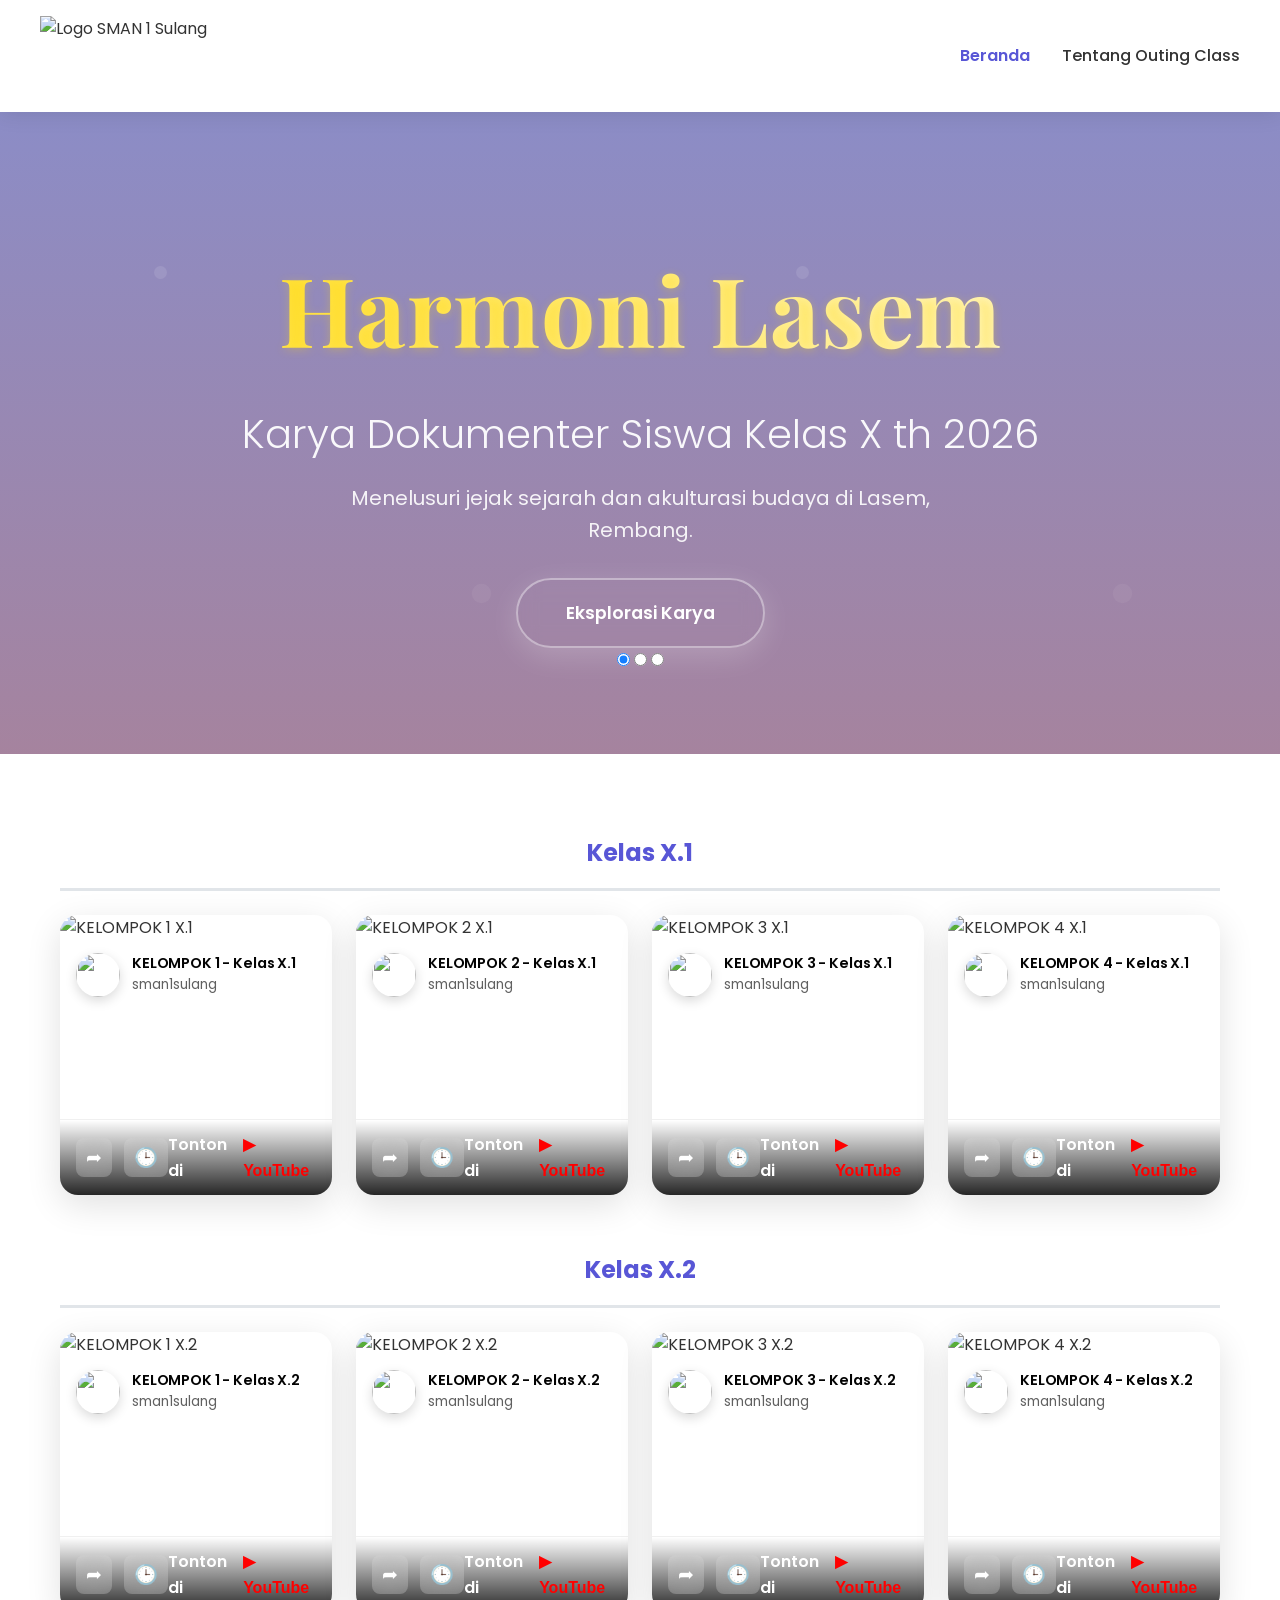
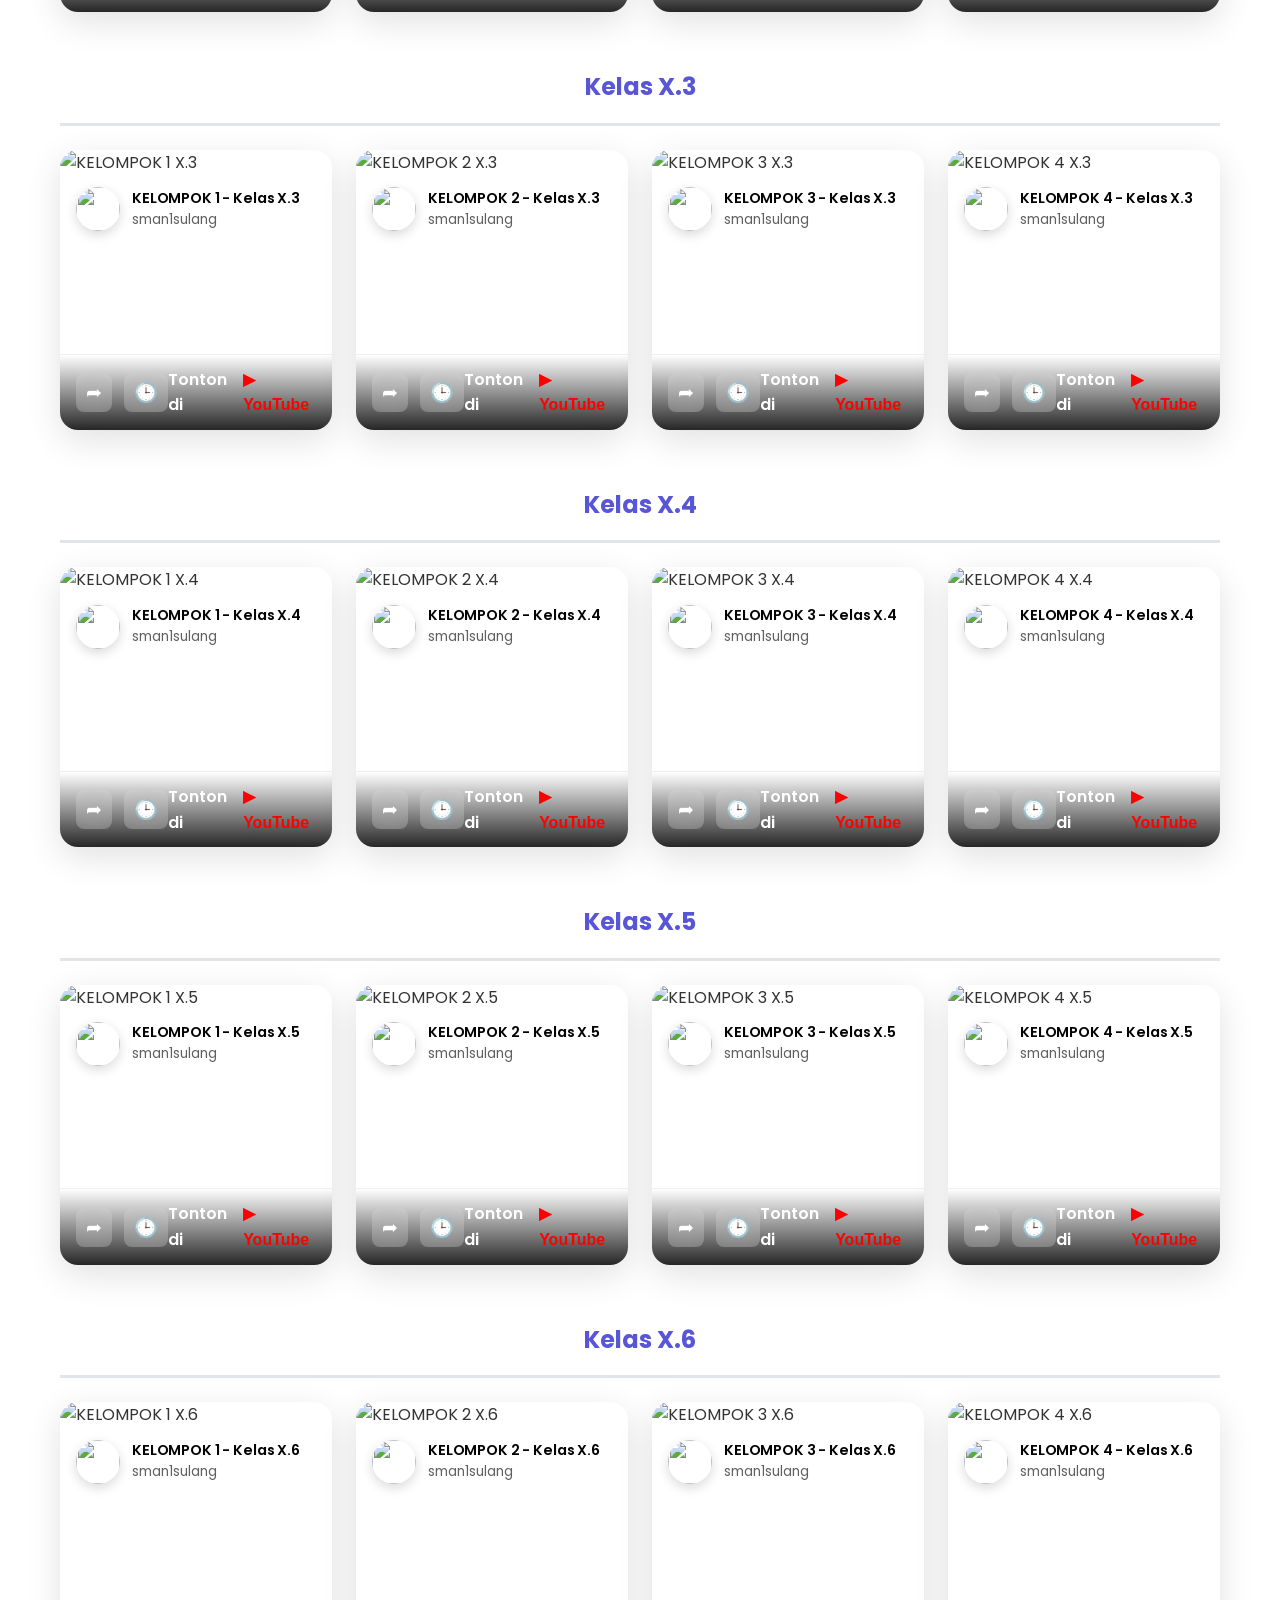
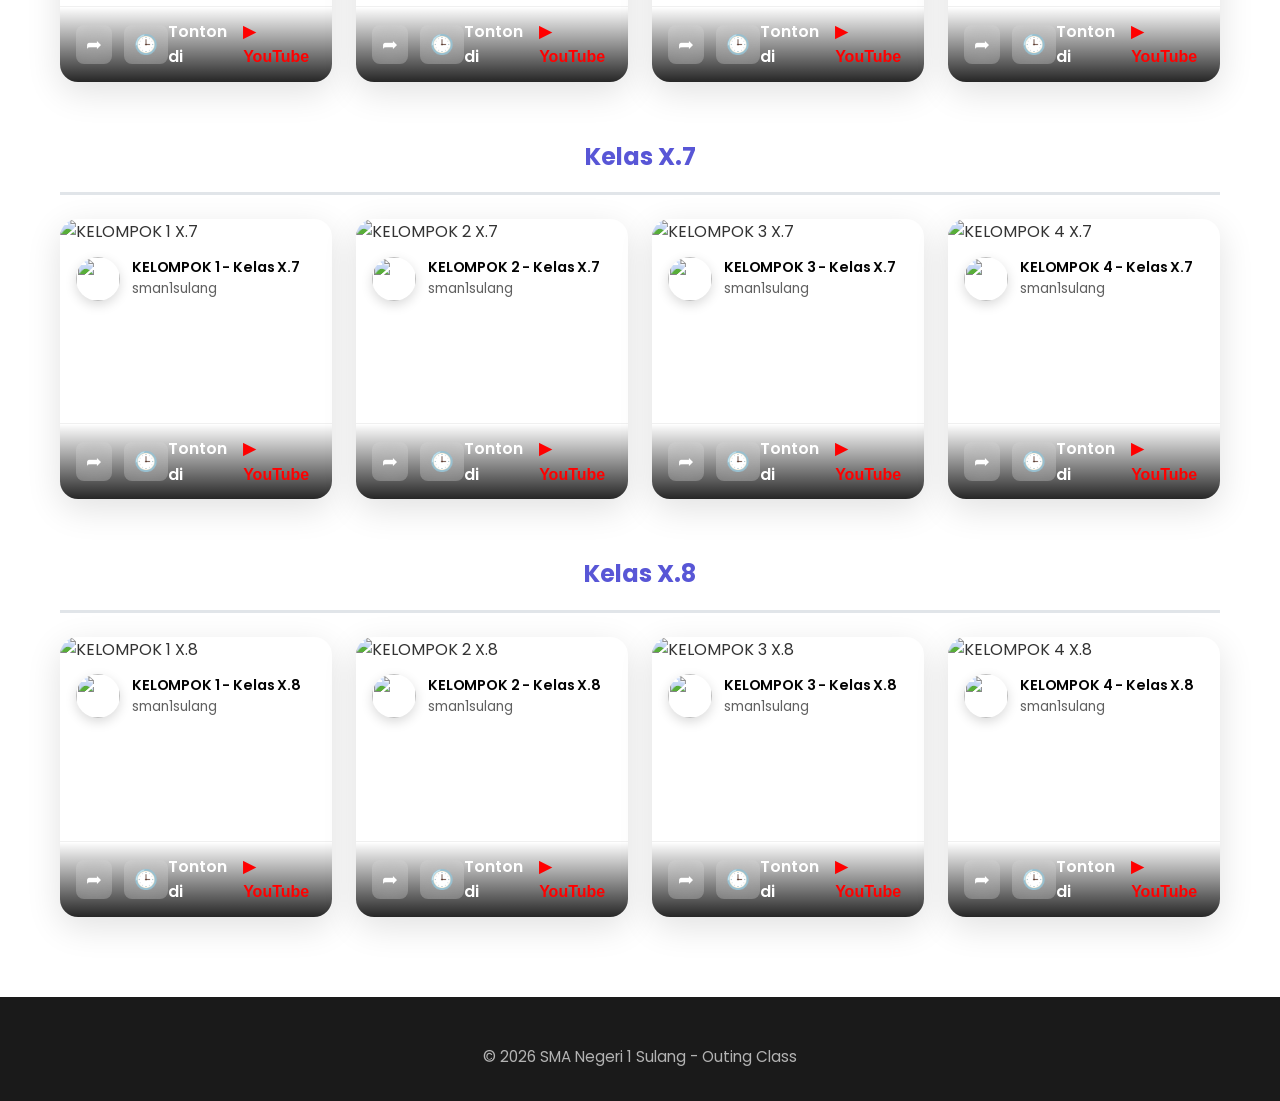
==== commit f50872da: "Update index.html" ====
--- a/index.html
+++ b/index.html
@@ -23,11 +23,22 @@
     </header>
 
     <section class="hero">
-        <div class="container">
-            <h1 class="title-script">Harmoni Lasem</h1>
-            <h2>Karya Dokumenter Siswa Kelas X th 2026</h2>
-            <p>Menelusuri jejak sejarah dan akulturasi budaya di Lasem, Rembang.</p>
-            <a href="#main-content" class="cta-button">Eksplorasi Karya</a>
+        <div class="header-container">
+            <div class="banner-overlay"></div>
+                <div class="hero-content">
+                    <h1 class="title-script">Harmoni Lasem</h1>
+                    <h2>Karya Dokumenter Siswa Kelas X th 2026</h2>
+                    <p>Menelusuri jejak sejarah dan akulturasi budaya di Lasem, Rembang.</p>
+                    <a href="#main-content" class="cta-button">Eksplorasi Karya</a>
+                </div>
+               
+                <div class="banner-nav">
+                    <input type="radio" name="banner" id="slide1" checked class="slide-radio">
+                    <input type="radio" name="banner" id="slide2" class="slide-radio">
+                    <input type="radio" name="banner" id="slide3" class="slide-radio">
+                </div>
+            </div>
+            
         </div>
     </section>
 
